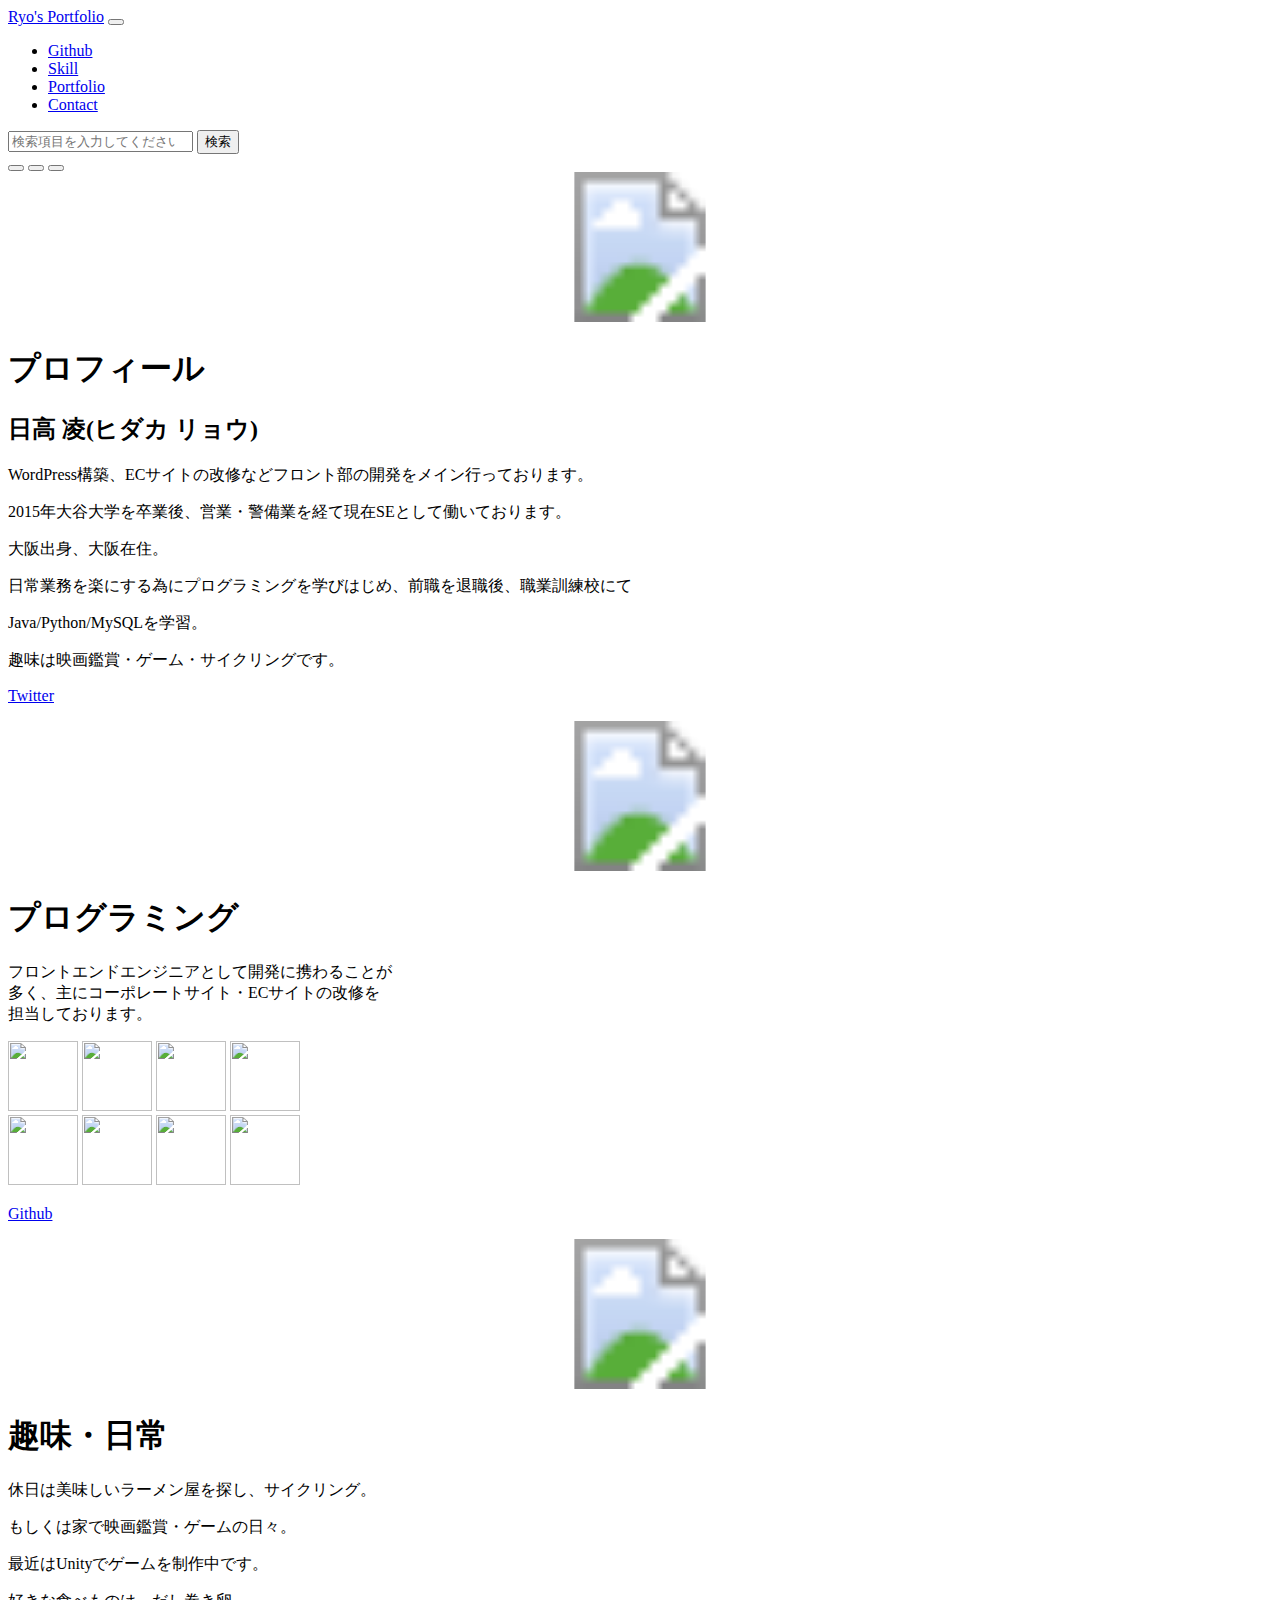
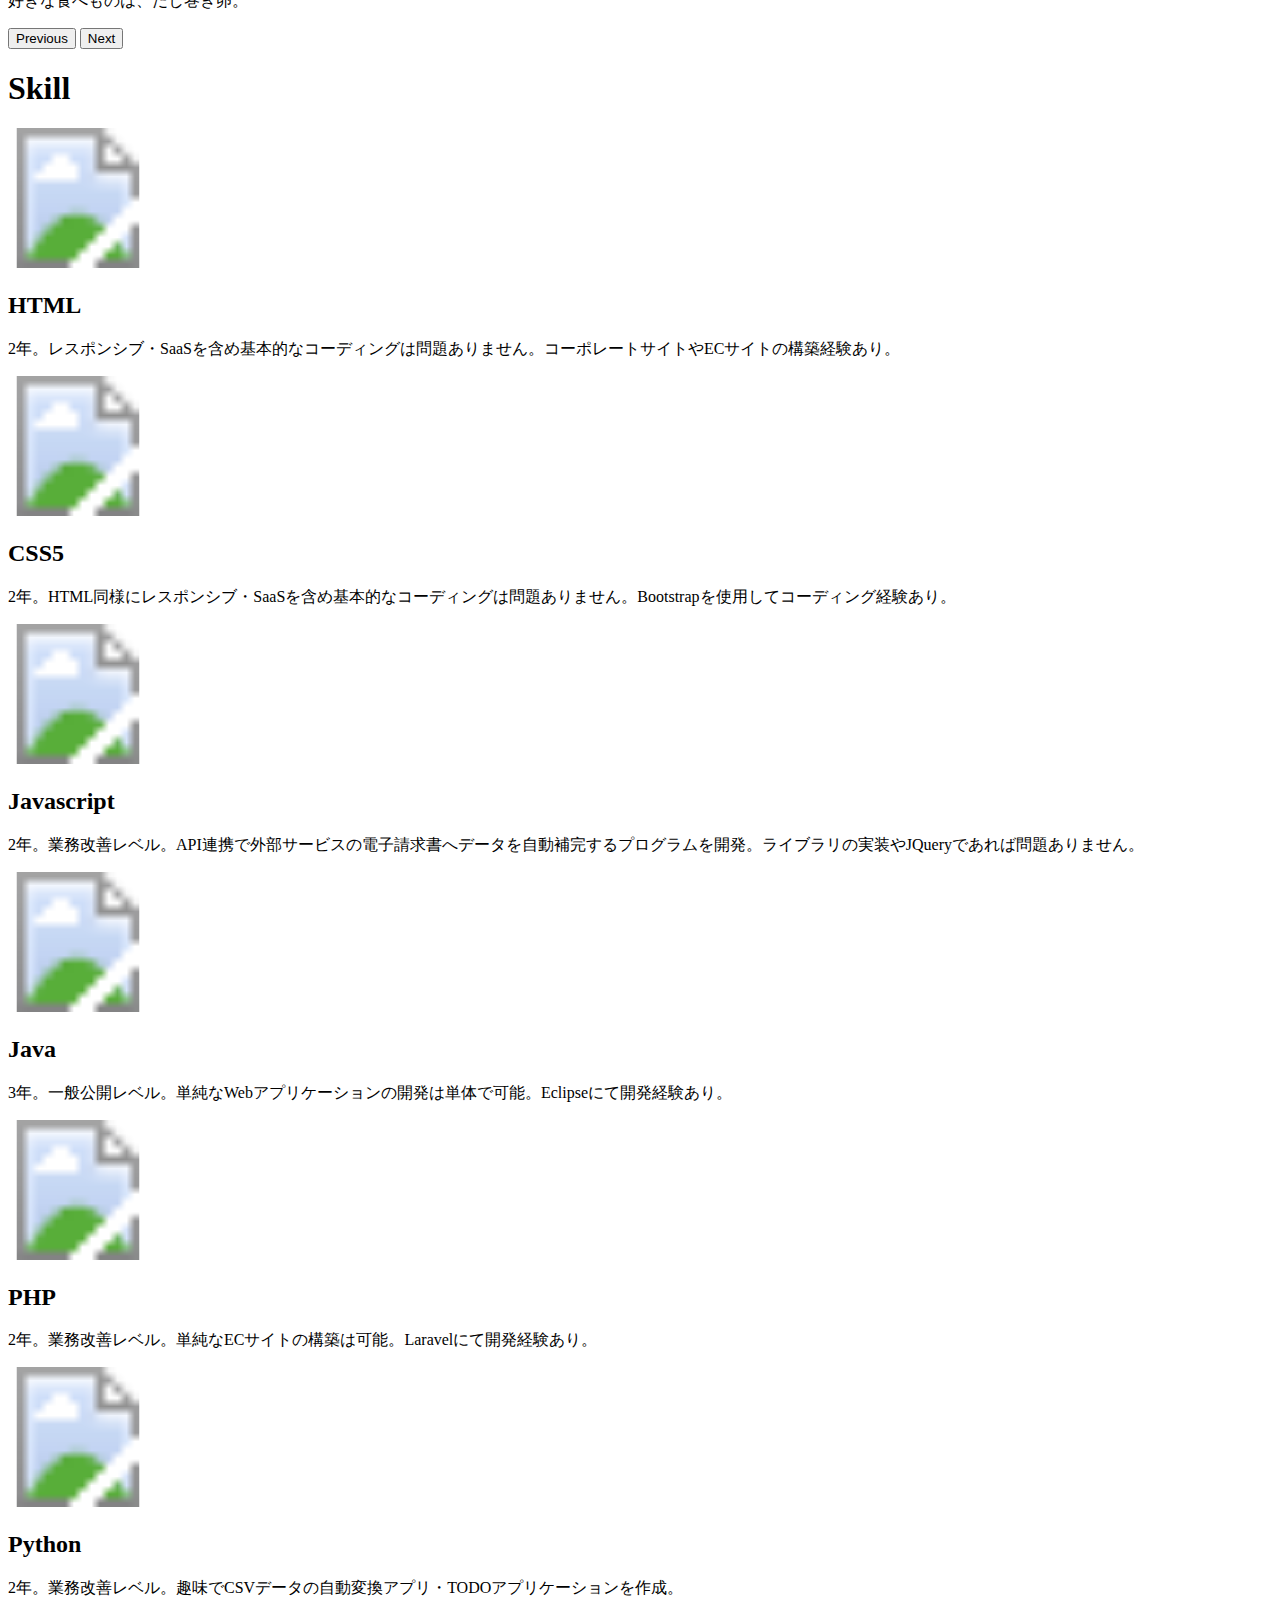
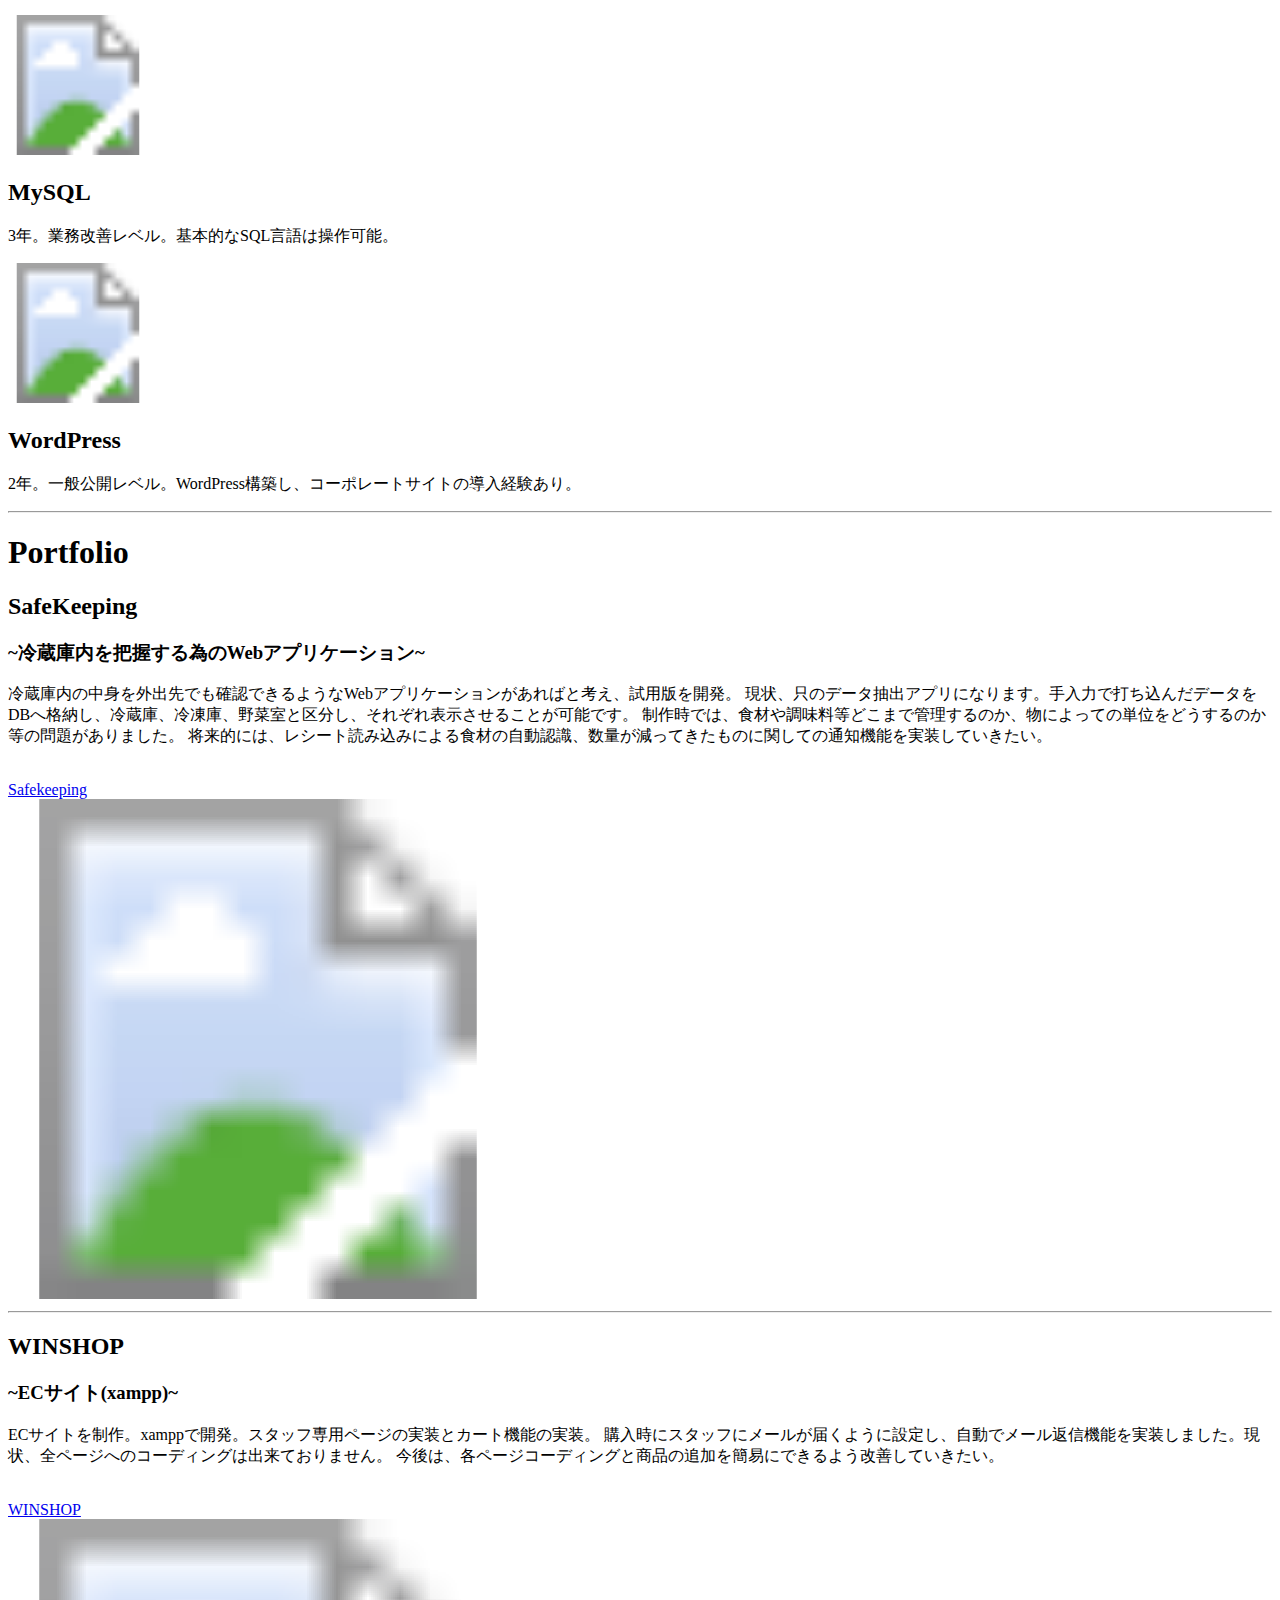
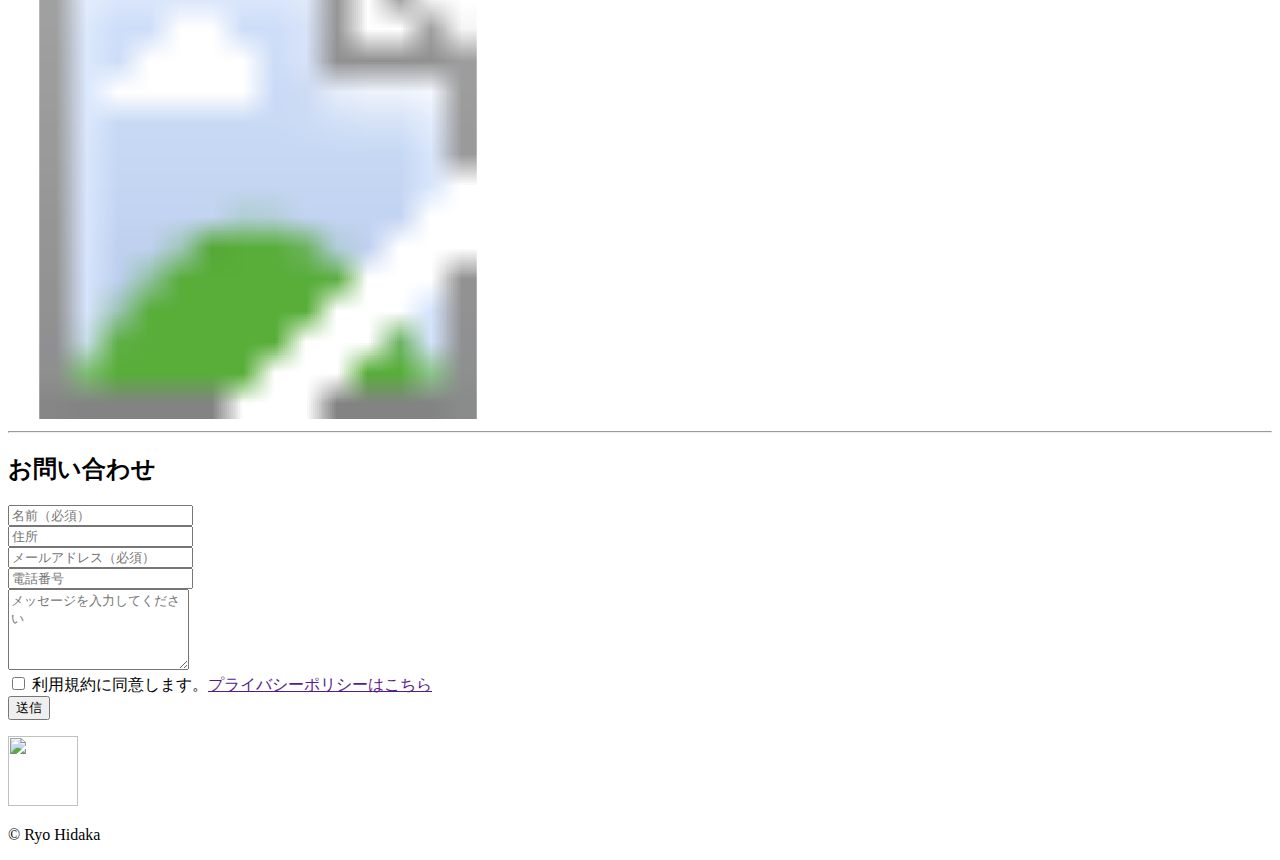
==== index.html @ f385e97e "Add files via upload" ====
<!doctype html>
<html lang="en">

<head>
  <meta charset="utf-8">
  <meta name="viewport" content="width=device-width, initial-scale=1">
  <meta name="description" content="">
  <meta name="author" content="">
  <meta name="generator" content="Hugo 0.84.0">
  <title>Carousel Template · Bootstrap v5.0</title>


  <link href="https://cdn.jsdelivr.net/npm/bootstrap@5.0.2/dist/css/bootstrap.min.css" rel="stylesheet"
    integrity="sha384-EVSTQN3/azprG1Anm3QDgpJLIm9Nao0Yz1ztcQTwFspd3yD65VohhpuuCOmLASjC" crossorigin="anonymous">

  <!-- Bootstrap core CSS -->

  <style>
    .bd-placeholder-img {
      font-size: 1.125rem;
      text-anchor: middle;
      -webkit-user-select: none;
      -moz-user-select: none;
      user-select: none;
    }

    @media (min-width: 768px) {
      .bd-placeholder-img-lg {
        font-size: 3.5rem;
      }
    }
  </style>


  <!-- Custom styles for this template -->
  <link href="/style.css" rel="stylesheet">
</head>

<body>

  <header>
    <nav class="navbar navbar-expand-md navbar-dark fixed-top bg-dark">
      <div class="container-fluid">
        <a class="navbar-brand" href="#">Ryo's Portfolio</a>
        <button class="navbar-toggler" type="button" data-bs-toggle="collapse" data-bs-target="#navbarCollapse"
          aria-controls="navbarCollapse" aria-expanded="false" aria-label="Toggle navigation">
          <span class="navbar-toggler-icon"></span>
        </button>
        <div class="collapse navbar-collapse" id="navbarCollapse">
          <ul class="navbar-nav me-auto mb-2 mb-md-0">
            <li class="nav-item">
              <a class="nav-link" aria-current="page" href="https://github.com/ryohidaka0408">Github</a>
            </li>
            <li class="nav-item">
              <a class="nav-link" href="#skill">Skill</a>
            </li>
            <li class="nav-item">
              <a class="nav-link" href="#portfolio">Portfolio</a>
            </li>
            <li class="nav-item">
              <a class="nav-link" href="#contact" tabindex="-1" aria-disabled="true">Contact</a>
            </li>
          </ul>
          <form class="d-flex">
            <input class="form-control me-2" type="search" placeholder="検索項目を入力してください" aria-label="Search">
            <button class="btn btn-outline-success" type="submit">検索</button>
          </form>
        </div>
      </div>
    </nav>
  </header>

  <main>

    <div id="myCarousel" class="carousel slide" data-bs-ride="carousel">
      <div class="carousel-indicators">
        <button type="button" data-bs-target="#myCarousel" data-bs-slide-to="0" class="active" aria-current="true"
          aria-label="Slide 1"></button>
        <button type="button" data-bs-target="#myCarousel" data-bs-slide-to="1" aria-label="Slide 2"></button>
        <button type="button" data-bs-target="#myCarousel" data-bs-slide-to="2" aria-label="Slide 3"></button>
      </div>
      <div class="carousel-inner">
        <div class="carousel-item active">
          <svg class="bd-placeholder-img" width="100%" height="100%" xmlns="http://www.w3.org/2000/svg"
            aria-hidden="true" preserveAspectRatio="xMidYMid slice" focusable="false">
            <image href="/image/edit22086771.png" width="100%" height="100%" />

          </svg>

          <div class="container">
            <div class="carousel-caption text-start">
              <h1>プロフィール</h1>
              <h2>日高 凌(ヒダカ リョウ)</h2>
              <p>WordPress構築、ECサイトの改修などフロント部の開発をメイン行っております。</p>
              <p>2015年大谷大学を卒業後、営業・警備業を経て現在SEとして働いております。</p>
              <p>大阪出身、大阪在住。</p>
              <p>日常業務を楽にする為にプログラミングを学びはじめ、前職を退職後、職業訓練校にて</p>
              <p>Java/Python/MySQLを学習。</p>
              <p>趣味は映画鑑賞・ゲーム・サイクリングです。</p>
              <p><a class="btn btn-lg btn-primary" href="https://twitter.com/RyoHidaka6">Twitter</a></p>
            </div>
          </div>
        </div>
        <div class="carousel-item">
          <svg class="bd-placeholder-img" width="100%" height="100%" xmlns="http://www.w3.org/2000/svg"
            aria-hidden="true" preserveAspectRatio="xMidYMid slice" focusable="false">
            <image href="/image/edit2219858.png" width="100%" height="100%" />
          </svg>

          <div class="container">
            <div class="carousel-caption">
              <h1>プログラミング</h1>
              <p>フロントエンドエンジニアとして開発に携わることが<br>多く、主にコーポレートサイト・ECサイトの改修を<br>担当しております。
              </p>
              <img
                src="/image/kisspng-html-web-design-scalable-vector-graphics-world-wid-html5-icon-hd-5ab0c85c377aa0.0639325615215350682273.png"
                class="img-responsive" alt="" width="70px" height="70px">
              <img
                src="/image/kisspng-css3-cascading-style-sheets-logo-html-markup-langu-5adbf15c4512b2.0914928015243636122829.png"
                class="img-responsive" alt="" width="70px" height="70px">
              <img src="/image/kisspng-javascript-logo-html-comment-blog-5ae63c23139110.5436874015250381150802.png"
                class="img-responsive" alt="" width="70px" height="70px">
              <img
                src="/image/kisspng-java-runtime-environment-computer-icons-java-platf-java-5ade3063f31610.0948145615245108199957.png"
                class="img-responsive" alt="" width="70px" height="70px">
              <br>
              <img
                src="/image/kisspng-php-server-side-scripting-computer-software-genera-php-5adc5e792550b8.3506828915243915451529.png"
                class="img-responsive" alt="" width="70px" height="70px">
              <img src="/image/kisspng-angle-text-symbol-brand-other-python-5ab0c09b9ea1a7.3286927515215330836498.png"
                class="img-responsive" alt="" width="70px" height="70px">
              <img src="/image/kisspng-mysqli-php-database-linux-coding-5ac4824a2e87e0.4375062915228278501906.png"
                class="img-responsive" alt="" width="70px" height="70px">
              <img src="/image/kisspng-wordpress-logo-theme-5aec5a4793a276.1615702515254390476047.png"
                class="img-responsive" alt="" width="70px" height="70px">
              <br>
              <p><a class="btn btn-lg btn-primary" href="https://github.com/ryohidaka0408">Github</a></p>
            </div>
          </div>
        </div>
        <div class="carousel-item">
          <svg class="bd-placeholder-img" width="100%" height="100%" xmlns="http://www.w3.org/2000/svg"
            aria-hidden="true" preserveAspectRatio="xMidYMid slice" focusable="false">
            <image href="/image/2023-05-08 170212.png" width="100%" height="100%" />
          </svg>

          <div class="container">
            <div class="carousel-caption text-end">
              <h1>趣味・日常</h1>
              <p>休日は美味しいラーメン屋を探し、サイクリング。
              <p>もしくは家で映画鑑賞・ゲームの日々。</p>
              <p>最近はUnityでゲームを制作中です。</p>
              <p>好きな食べものは、だし巻き卵。</p>
            </div>
          </div>
        </div>
      </div>
      <button class="carousel-control-prev" type="button" data-bs-target="#myCarousel" data-bs-slide="prev">
        <span class="carousel-control-prev-icon" aria-hidden="true"></span>
        <span class="visually-hidden">Previous</span>
      </button>
      <button class="carousel-control-next" type="button" data-bs-target="#myCarousel" data-bs-slide="next">
        <span class="carousel-control-next-icon" aria-hidden="true"></span>
        <span class="visually-hidden">Next</span>
      </button>
    </div>


    <!-- Marketing messaging and featurettes
  ================================================== -->
    <!-- Wrap the rest of the page in another container to center all the content. -->

    <div class="container marketing" id="skill">
      <h1 class="title-font">Skill</h1>

      <!-- Three columns of text below the carousel -->
      <div class="row">
        <div class="col-lg-3">
          <svg class="bd-placeholder-img rounded" width="140" height="140" xmlns="http://www.w3.org/2000/svg" role="img"
            aria-label="Placeholder: 140x140" preserveAspectRatio="xMidYMid slice" focusable="false">
            <title>Placeholder</title>
            <image
              href="/image/kisspng-html-web-design-scalable-vector-graphics-world-wid-html5-icon-hd-5ab0c85c377aa0.0639325615215350682273.png"
              width="100%" height="100%" /><text x="50%" y="50%" fill="#777" dy=".3em"></text>
          </svg>

          <h2>HTML</h2>
          <p>2年。レスポンシブ・SaaSを含め基本的なコーディングは問題ありません。コーポレートサイトやECサイトの構築経験あり。</p>
        </div><!-- /.col-lg-4 -->
        <div class="col-lg-3">
          <svg class="bd-placeholder-img rounded" width="140" height="140" xmlns="http://www.w3.org/2000/svg" role="img"
            aria-label="Placeholder: 140x140" preserveAspectRatio="xMidYMid slice" focusable="false">
            <title>Placeholder</title>
            <image
              href="/image/editkisspng-css3-cascading-style-sheets-logo-html-markup-langu-5adbf15c4512b2.0914928015243636122829.png"
              width="100%" height="100%" /><text x="50%" y="50%" fill="#777" dy=".3em"></text>
          </svg>

          <h2>CSS5</h2>
          <p>2年。HTML同様にレスポンシブ・SaaSを含め基本的なコーディングは問題ありません。Bootstrapを使用してコーディング経験あり。</p>

        </div><!-- /.col-lg-4 -->
        <div class="col-lg-3">
          <svg class="bd-placeholder-img rounded" width="140" height="140" xmlns="http://www.w3.org/2000/svg" role="img"
            aria-label="Placeholder: 140x140" preserveAspectRatio="xMidYMid slice" focusable="false">
            <title>Placeholder</title>
            <image href="/image/kisspng-javascript-logo-html-comment-blog-5ae63c23139110.5436874015250381150802.png"
              width="100%" height="100%" /><text x="50%" y="50%" fill="#777" dy=".3em"></text>
          </svg>

          <h2>Javascript</h2>
          <p>2年。業務改善レベル。API連携で外部サービスの電子請求書へデータを自動補完するプログラムを開発。ライブラリの実装やJQueryであれば問題ありません。</p>

        </div><!-- /.col-lg-4 -->
        <div class="col-lg-3">
          <svg class="bd-placeholder-img rounded" width="140" height="140" xmlns="http://www.w3.org/2000/svg" role="img"
            aria-label="Placeholder: 140x140" preserveAspectRatio="xMidYMid slice" focusable="false">
            <title>Placeholder</title>
            <image
              href="/image/kisspng-java-runtime-environment-computer-icons-java-platf-java-5ade3063f31610.0948145615245108199957.png"
              width="100%" height="100%" /><text x="50%" y="50%" fill="#777" dy=".3em"></text>
          </svg>

          <h2>Java</h2>
          <p>3年。一般公開レベル。単純なWebアプリケーションの開発は単体で可能。Eclipseにて開発経験あり。</p>
        </div><!-- /.col-lg-4 -->
      </div><!-- /.row -->
      <div class="row">
        <div class="col-lg-3">
          <svg class="bd-placeholder-img rounded" width="140" height="140" xmlns="http://www.w3.org/2000/svg" role="img"
            aria-label="Placeholder: 140x140" preserveAspectRatio="xMidYMid slice" focusable="false">
            <title>Placeholder</title>
            <image
              href="/image/kisspng-php-server-side-scripting-computer-software-genera-php-5adc5e792550b8.3506828915243915451529.png"
              width="100%" height="100%" /><text x="50%" y="50%" fill="#777" dy=".3em"></text>
          </svg>

          <h2>PHP</h2>
          <p>2年。業務改善レベル。単純なECサイトの構築は可能。Laravelにて開発経験あり。</p>

        </div><!-- /.col-lg-4 -->
        <div class="col-lg-3">
          <svg class="bd-placeholder-img rounded" width="140" height="140" xmlns="http://www.w3.org/2000/svg" role="img"
            aria-label="Placeholder: 140x140" preserveAspectRatio="xMidYMid slice" focusable="false">
            <title>Placeholder</title>
            <image href="/image/kisspng-angle-text-symbol-brand-other-python-5ab0c09b9ea1a7.3286927515215330836498.png"
              width="100%" height="100%" /><text x="50%" y="50%" fill="#777" dy=".3em"></text>
          </svg>

          <h2>Python</h2>
          <p>2年。業務改善レベル。趣味でCSVデータの自動変換アプリ・TODOアプリケーションを作成。</p>
        </div><!-- /.col-lg-4 -->
        <div class="col-lg-3">
          <svg class="bd-placeholder-img rounded" width="140" height="140" xmlns="http://www.w3.org/2000/svg" role="img"
            aria-label="Placeholder: 140x140" preserveAspectRatio="xMidYMid slice" focusable="false">
            <title>Placeholder</title>
            <image href="/image/kisspng-mysqli-php-database-linux-coding-5ac4824a2e87e0.4375062915228278501906.png"
              width="100%" height="100%" /><text x="50%" y="50%" fill="#777" dy=".3em"></text>
          </svg>

          <h2>MySQL</h2>
          <p>3年。業務改善レベル。基本的なSQL言語は操作可能。</p>
        </div><!-- /.col-lg-4 -->
        <div class="col-lg-3">
          <svg class="bd-placeholder-img rounded" width="140" height="140" xmlns="http://www.w3.org/2000/svg" role="img"
            aria-label="Placeholder: 140x140" preserveAspectRatio="xMidYMid slice" focusable="false">
            <title>Placeholder</title>
            <image href="/image/kisspng-wordpress-logo-theme-5aec5a4793a276.1615702515254390476047.png" width="100%"
              height="100%" /><text x="50%" y="50%" fill="#777" dy=".3em"></text>
          </svg>

          <h2>WordPress</h2>
          <p>2年。一般公開レベル。WordPress構築し、コーポレートサイトの導入経験あり。</p>
        </div><!-- /.col-lg-4 -->
      </div><!-- /.row -->


      <!-- START THE FEATURETTES -->

      <hr class="featurette-divider">

      <div class="row featurette" id="portfolio">
        <h1 class="title-font">Portfolio</h1>
        <div class="col-md-7">
          <h2 class="featurette-heading">SafeKeeping</h2>
          <h3><span class="text-muted">~冷蔵庫内を把握する為のWebアプリケーション~</span></h3>
          <p class="lead">
            冷蔵庫内の中身を外出先でも確認できるようなWebアプリケーションがあればと考え、試用版を開発。
            現状、只のデータ抽出アプリになります。手入力で打ち込んだデータをDBへ格納し、冷蔵庫、冷凍庫、野菜室と区分し、それぞれ表示させることが可能です。
            制作時では、食材や調味料等どこまで管理するのか、物によっての単位をどうするのか等の問題がありました。
            将来的には、レシート読み込みによる食材の自動認識、数量が減ってきたものに関しての通知機能を実装していきたい。
          </p>
          <br>
          <a href="https://github.com/ryohidaka0408/safekeeping">Safekeeping</a>
        </div>
        <div class="col-md-5">
          <svg class="bd-placeholder-img bd-placeholder-img-lg featurette-image img-fluid mx-auto" width="500"
            height="500" xmlns="http://www.w3.org/2000/svg" role="img" aria-label="Placeholder: 500x500"
            preserveAspectRatio="xMidYMid slice" focusable="false">
            <title>Placeholder</title>
            <image href="/image/スクリーンショット 2023-05-09 094113.png" class="portfolio-image" width="100%" height="100%" />
            <text x="50%" y="50%" fill="#aaa" dy=".3em"></text>
          </svg>
        </div>
      </div>

      <hr class="featurette-divider">

      <div class="row featurette">
        <div class="col-md-7 order-md-2">
          <h2 class="featurette-heading">WINSHOP</h2>
          <h3><span class="text-muted">~ECサイト(xampp)~</span></h3>
          <p class="lead">ECサイトを制作。xamppで開発。スタッフ専用ページの実装とカート機能の実装。
            購入時にスタッフにメールが届くように設定し、自動でメール返信機能を実装しました。現状、全ページへのコーディングは出来ておりません。
            今後は、各ページコーディングと商品の追加を簡易にできるよう改善していきたい。
          </p>
          <br>
          <a href="https://github.com/ryohidaka0408/PHP_ECSite">WINSHOP</a>
        </div>
        <div class="col-md-5 order-md-1">
          <svg class="bd-placeholder-img bd-placeholder-img-lg featurette-image img-fluid mx-auto" width="500"
            height="500" xmlns="http://www.w3.org/2000/svg" role="img" aria-label="Placeholder: 500x500"
            preserveAspectRatio="xMidYMid slice" focusable="false">
            <title>Placeholder</title>
            <image href="/image/ecsaite.png" class="portfolio-image" width="100%" height="100%" /><text x="50%" y="50%"
              fill="#aaa" dy=".3em"></text>
          </svg>

        </div>
      </div>

      <hr class="featurette-divider">
      <!-- /END THE FEATURETTES -->

      <!-- START THE CONTACT -->
      <div class="row bg-light text-dark py-5">
        <div class="col-md-8 offset-md-2">
          <h2 class="fs-1 mb-5 text-center fw-bold" id="contact">お問い合わせ</h2>
          <form method="post" action="exitcaremaine@gmail.com"><!--mail.php-->
            <div class="mb-3">
              <input type="text" class="form-control" name="お名前" placeholder="名前（必須）" value="">
            </div>
            <div class="mb-3">
              <input type="text" class="form-control" name="住所" placeholder="住所" value="">
            </div>
            <div class="mb-3">
              <input type="text" class="form-control" name="Email" placeholder="メールアドレス（必須）" value="">
            </div>
            <div class="mb-3">
              <input type="text" class="form-control" name="電話番号" placeholder="電話番号" value="">
            </div>
            <div class="mb-4">
              <textarea class="form-control" name="お問い合わせ内容" rows="5" placeholder="メッセージを入力してください"></textarea>
            </div>
            <div class="form-check mb-4">
              <input class="form-check-input" type="checkbox" value="" id="flexCheckIndeterminate">
              <label class="form-check-label" for="flexCheckIndeterminate">
                利用規約に同意します。<a href="" target="_blank" rel="noopener noreferrer"
                  class="text-decoration-underline text-dark">プライバシーポリシーはこちら</a>
              </label>
            </div>
            <div class="text-center pt-4 col-md-6 offset-md-3">
              <button type="submit" class="btn btn-primary">送信</button>
            </div>
          </form>
        </div>
      </div>
      <!-- /END THE CONTACT -->

    </div><!-- /.container -->

    <!-- FOOTER -->
    <footer class="container">
      <p class="float-end"><a href="#"><img src="/image/Pngtree_vector_up _arrow_ icon_4187256.png" alt="" width="70px"
            height="70px"></a></p>
      <p>&copy; Ryo Hidaka<!-- &middot; <a href="#">Privacy</a></p>-->
    </footer>
  </main>

  <script src="https://cdn.jsdelivr.net/npm/bootstrap@5.0.2/dist/js/bootstrap.bundle.min.js"
    integrity="sha384-MrcW6ZMFYlzcLA8Nl+NtUVF0sA7MsXsP1UyJoMp4YLEuNSfAP+JcXn/tWtIaxVXM"
    crossorigin="anonymous"></script>
  <script src="https://cdn.jsdelivr.net/npm/@popperjs/core@2.9.2/dist/umd/popper.min.js"
    integrity="sha384-IQsoLXl5PILFhosVNubq5LC7Qb9DXgDA9i+tQ8Zj3iwWAwPtgFTxbJ8NT4GN1R8p"
    crossorigin="anonymous"></script>
  <script src="https://cdn.jsdelivr.net/npm/bootstrap@5.0.2/dist/js/bootstrap.min.js"
    integrity="sha384-cVKIPhGWiC2Al4u+LWgxfKTRIcfu0JTxR+EQDz/bgldoEyl4H0zUF0QKbrJ0EcQF"
    crossorigin="anonymous"></script>

</body>

</html>
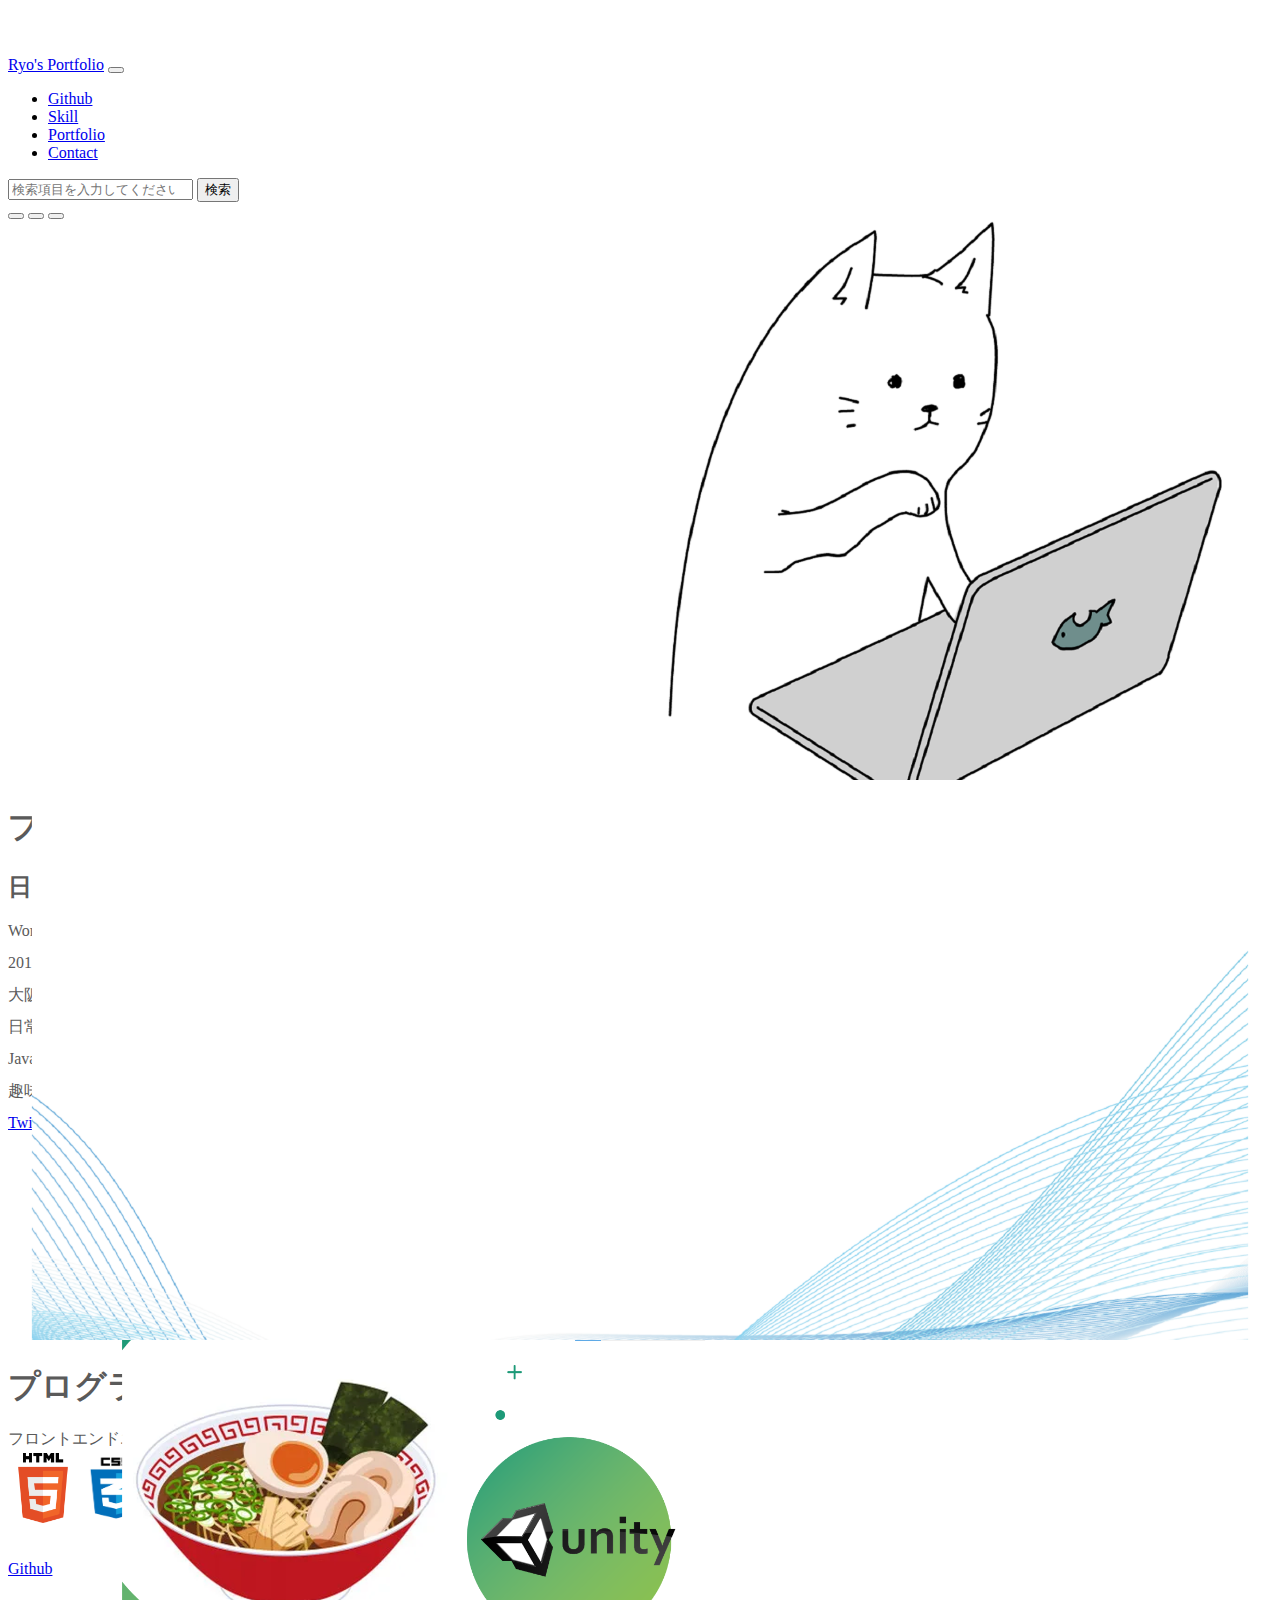
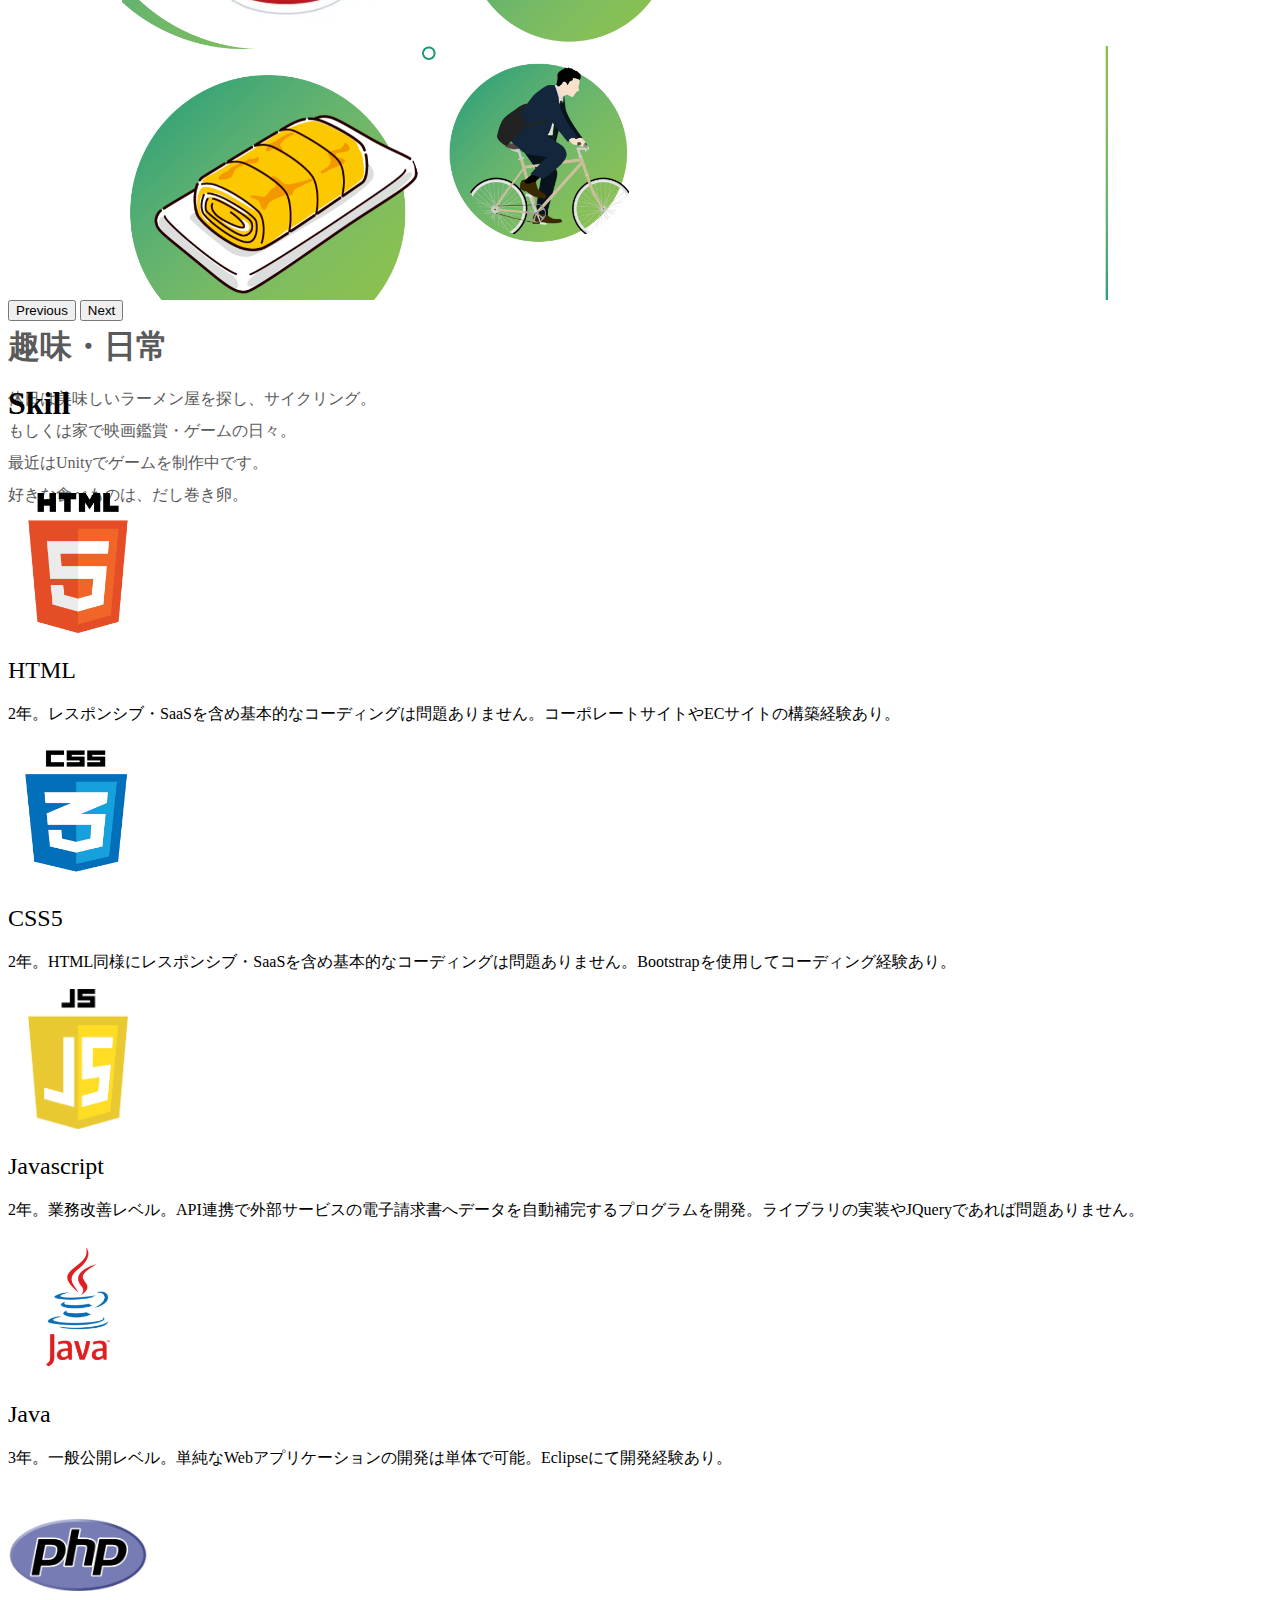
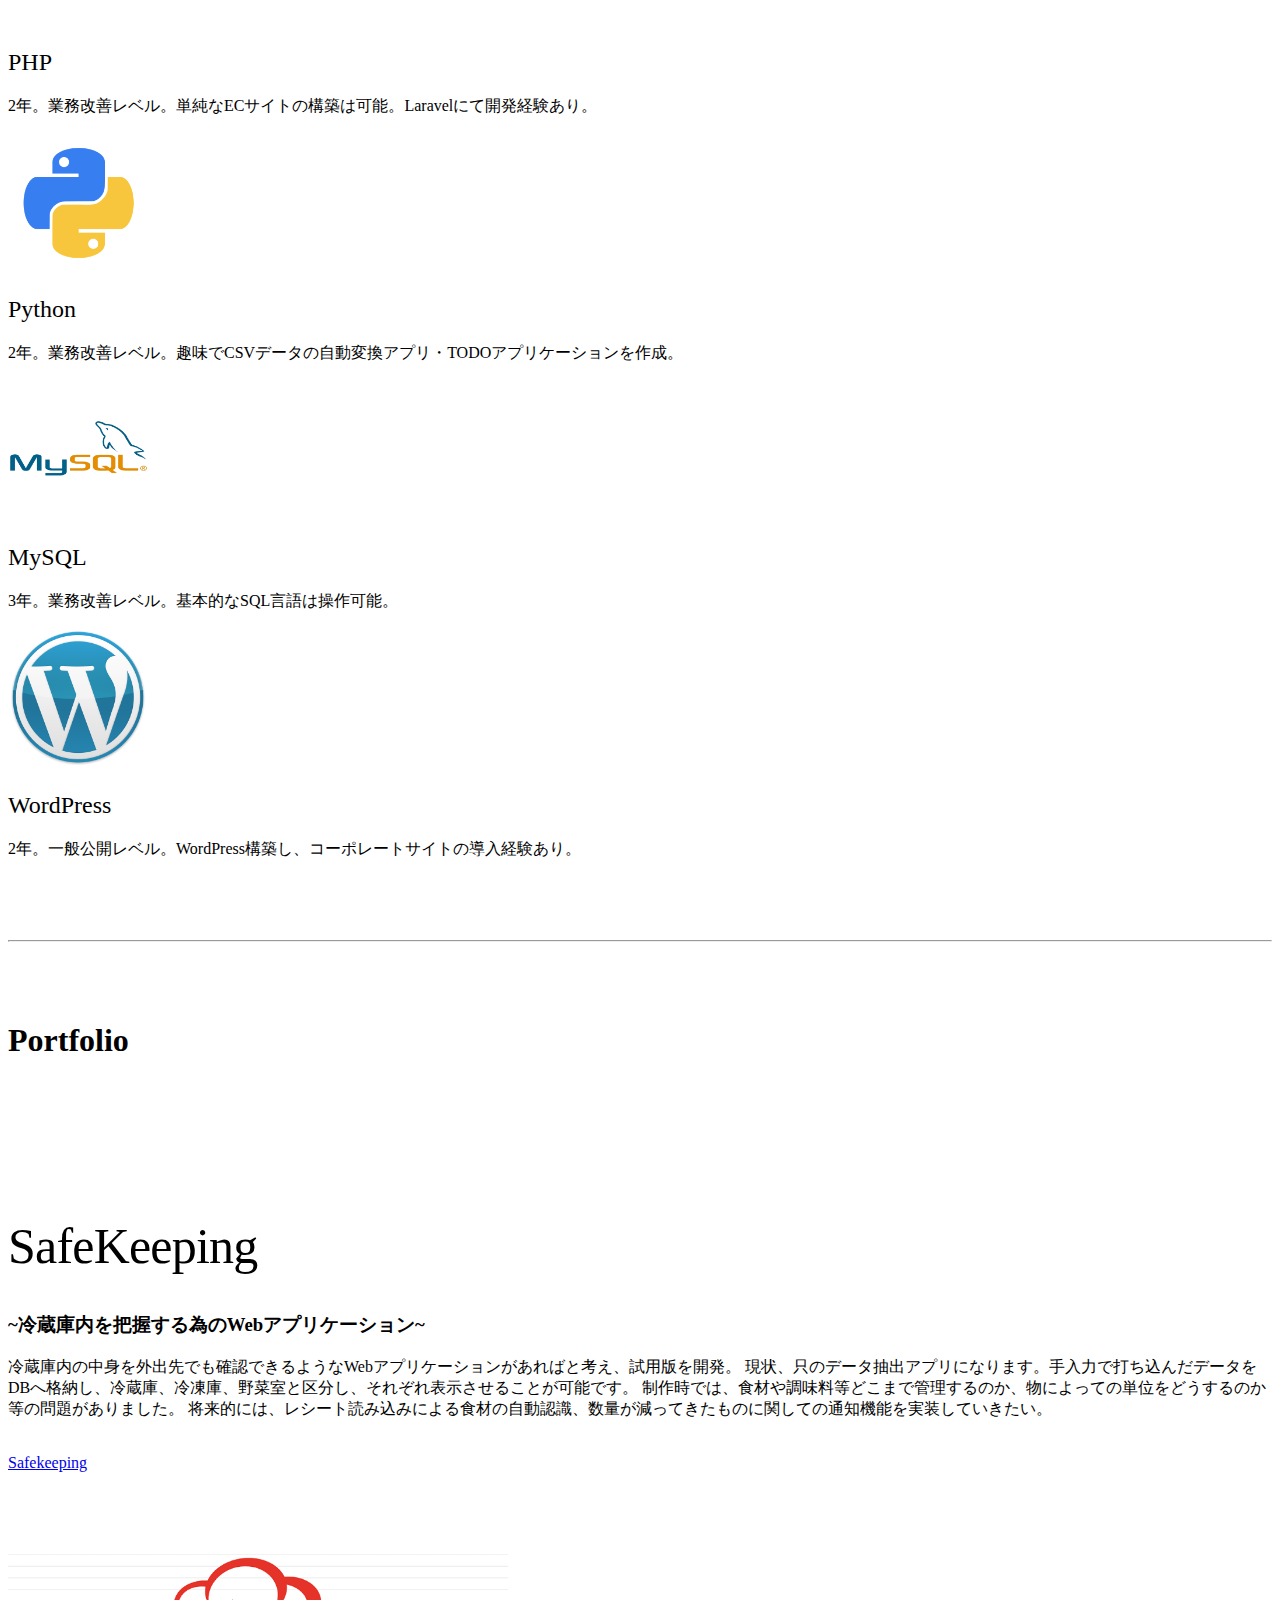
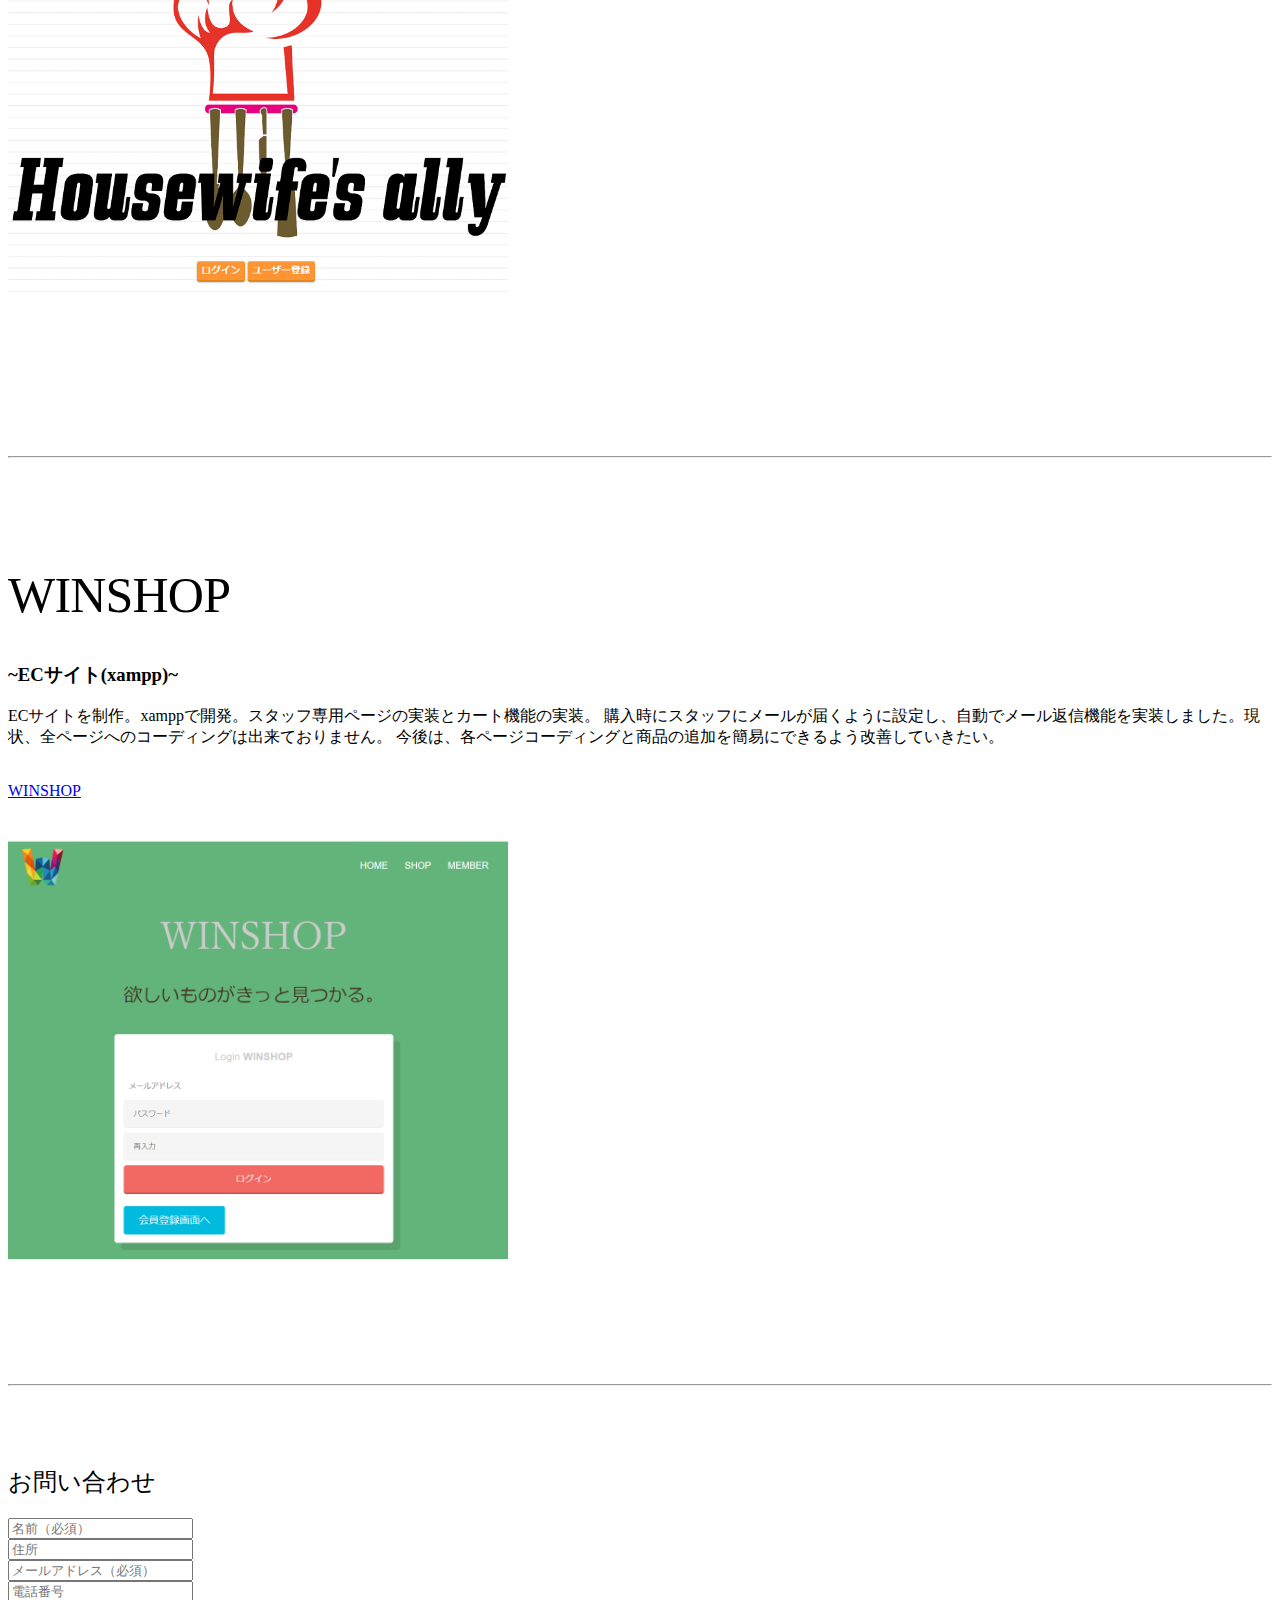
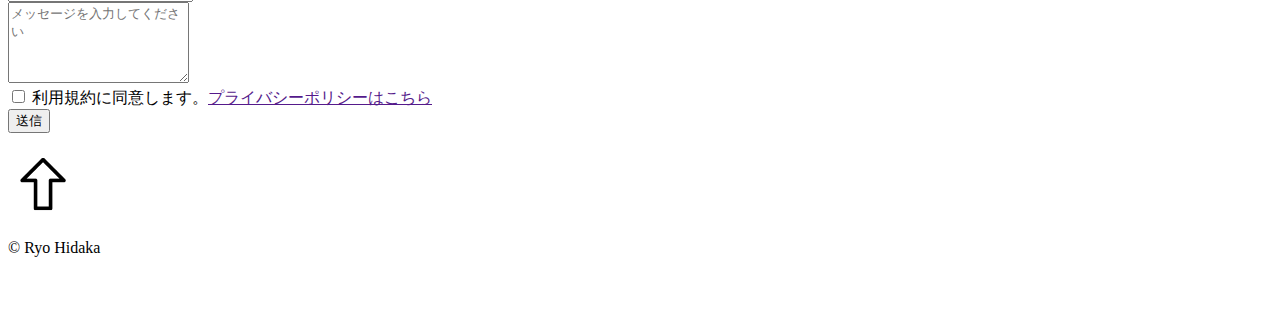
==== commit 7fe0b878: "Add files via upload" ====
--- a/index.html
+++ b/index.html
@@ -110,7 +110,7 @@
           <div class="container">
             <div class="carousel-caption">
               <h1>プログラミング</h1>
-              <p>フロントエンドエンジニアとして開発に携わることが<br>多く、主にコーポレートサイト・ECサイトの改修を<br>担当しております。
+              <p>フロントエンドエンジニアとして開発に携わることが多く、主にコーポレートサイト・ECサイトの改修を担当しております。
               </p>
               <img
                 src="/image/kisspng-html-web-design-scalable-vector-graphics-world-wid-html5-icon-hd-5ab0c85c377aa0.0639325615215350682273.png"
@@ -123,7 +123,6 @@
               <img
                 src="/image/kisspng-java-runtime-environment-computer-icons-java-platf-java-5ade3063f31610.0948145615245108199957.png"
                 class="img-responsive" alt="" width="70px" height="70px">
-              <br>
               <img
                 src="/image/kisspng-php-server-side-scripting-computer-software-genera-php-5adc5e792550b8.3506828915243915451529.png"
                 class="img-responsive" alt="" width="70px" height="70px">
@@ -133,6 +132,7 @@
                 class="img-responsive" alt="" width="70px" height="70px">
               <img src="/image/kisspng-wordpress-logo-theme-5aec5a4793a276.1615702515254390476047.png"
                 class="img-responsive" alt="" width="70px" height="70px">
+              <br>
               <br>
               <p><a class="btn btn-lg btn-primary" href="https://github.com/ryohidaka0408">Github</a></p>
             </div>
--- a/style.css
+++ b/style.css
@@ -0,0 +1,130 @@
+/* GLOBAL STYLES
+-------------------------------------------------- */
+/* Padding below the footer and lighter body text */
+
+body {
+  padding-top: 3rem;
+  padding-bottom: 3rem;
+}
+
+
+/* CUSTOMIZE THE CAROUSEL
+-------------------------------------------------- */
+
+/* Carousel base class */
+.carousel {
+  margin-bottom: 4rem;
+}
+
+/* Since positioning the image, we need to help out the caption */
+.carousel-caption {
+  bottom: 3rem;
+  z-index: 10;
+  color: #5a5a5a;
+}
+
+/* Declare heights because of positioning of img element */
+.carousel-item {
+  height: 35rem;
+}
+
+.carousel-item>img {
+  position: absolute;
+  top: 0;
+  left: 0;
+  min-width: 100%;
+  height: 32rem;
+}
+
+
+
+/* MARKETING CONTENT
+-------------------------------------------------- */
+
+/* Center align the text within the three columns below the carousel */
+.marketing .col-lg-4 {
+  margin-bottom: 1.5rem;
+  text-align: center;
+}
+
+.marketing h2 {
+  font-weight: 400;
+}
+
+/* rtl:begin:ignore */
+.marketing .col-lg-4 p {
+  margin-right: .75rem;
+  margin-left: .75rem;
+}
+
+/* rtl:end:ignore */
+
+
+/* Featurettes
+------------------------- */
+
+.featurette-divider {
+  margin: 5rem 0;
+  /* Space out the Bootstrap <hr> more */
+}
+
+/* Thin out the marketing headings */
+.featurette-heading {
+  font-weight: 300;
+  line-height: 1;
+  /* rtl:remove */
+  letter-spacing: -.05rem;
+}
+
+.title-font {
+  padding-bottom: 50px;
+}
+
+
+
+/* RESPONSIVE CSS
+-------------------------------------------------- */
+
+@media (min-width: 40em) {
+
+  /* Bump up size of carousel content */
+  .carousel-caption h1 {
+    color: #5a5a5a;
+  }
+
+  .carousel-caption h2 {
+    color: #5a5a5a;
+  }
+
+  .carousel-caption p {
+    margin-bottom: 0.4rem;
+    font-size: 1rem;
+    line-height: 1;
+    color: #5a5a5a;
+  }
+
+  .featurette-heading {
+    font-size: 50px;
+  }
+}
+
+@media (min-width: 62em) {
+  .featurette-heading {
+    margin-top: 7rem;
+  }
+}
+
+
+/* RESPONSIVE CSS
+-------------------------------------------------- */
+
+@media (min-width: 20em) {
+
+  /* Bump up size of carousel content */
+  .carousel-caption p {
+    margin-bottom: 0.4rem;
+    font-size: 1rem;
+    line-height: 1;
+  }
+
+}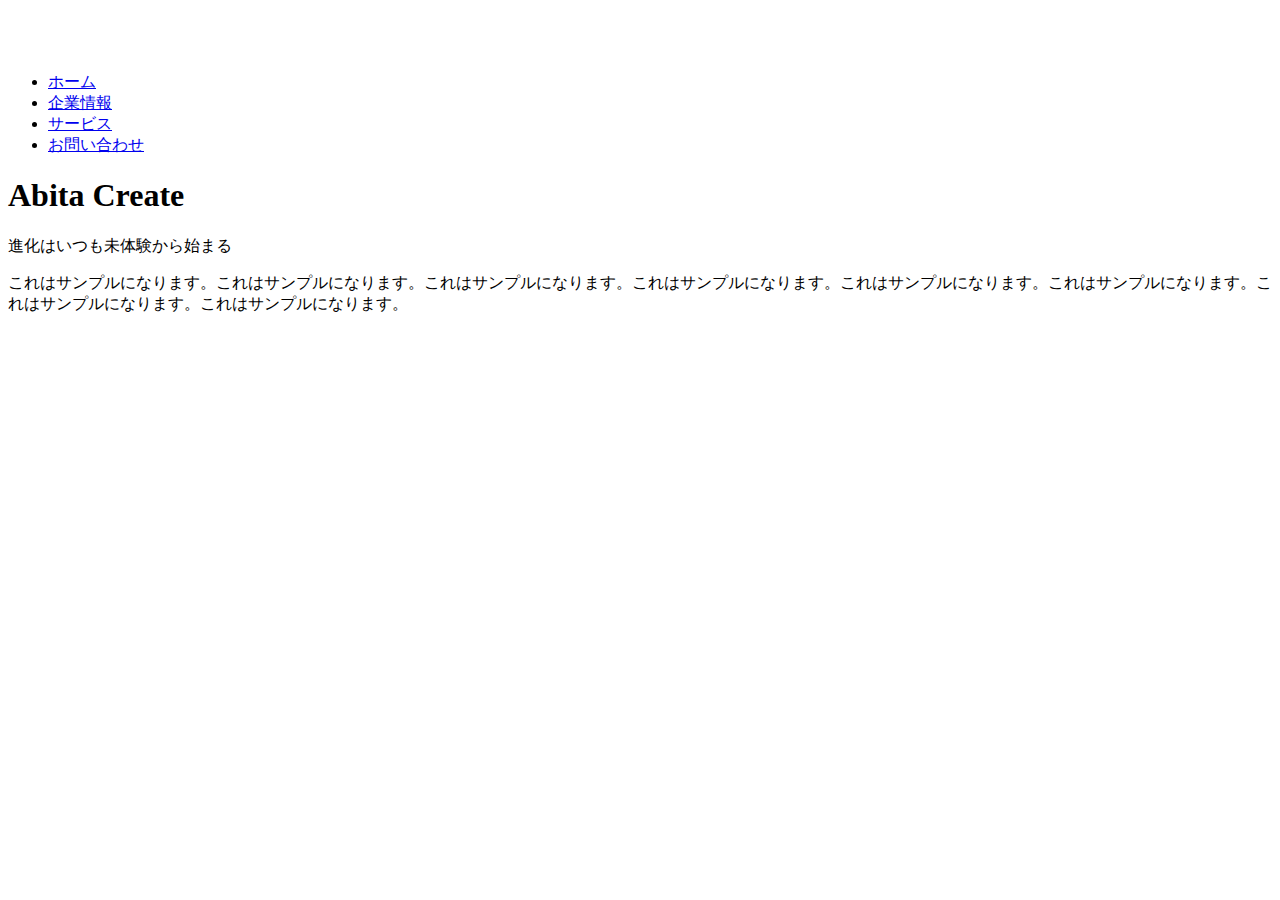
==== commit afd7f583: "Add files via upload" ====
--- a/index.html
+++ b/index.html
@@ -1,392 +1,53 @@
-<!doctype html>
-<html lang="en">
-
-<head>
-  <meta charset="utf-8">
-  <meta name="viewport" content="width=device-width, initial-scale=1">
-  <meta name="description" content="">
-  <meta name="author" content="">
-  <meta name="generator" content="Hugo 0.84.0">
-  <title>Carousel Template · Bootstrap v5.0</title>
-
-
-  <link href="https://cdn.jsdelivr.net/npm/bootstrap@5.0.2/dist/css/bootstrap.min.css" rel="stylesheet"
-    integrity="sha384-EVSTQN3/azprG1Anm3QDgpJLIm9Nao0Yz1ztcQTwFspd3yD65VohhpuuCOmLASjC" crossorigin="anonymous">
-
-  <!-- Bootstrap core CSS -->
-
-  <style>
-    .bd-placeholder-img {
-      font-size: 1.125rem;
-      text-anchor: middle;
-      -webkit-user-select: none;
-      -moz-user-select: none;
-      user-select: none;
-    }
-
-    @media (min-width: 768px) {
-      .bd-placeholder-img-lg {
-        font-size: 3.5rem;
-      }
-    }
-  </style>
-
-
-  <!-- Custom styles for this template -->
-  <link href="/style.css" rel="stylesheet">
-</head>
-
-<body>
-
-  <header>
-    <nav class="navbar navbar-expand-md navbar-dark fixed-top bg-dark">
-      <div class="container-fluid">
-        <a class="navbar-brand" href="#">Ryo's Portfolio</a>
-        <button class="navbar-toggler" type="button" data-bs-toggle="collapse" data-bs-target="#navbarCollapse"
-          aria-controls="navbarCollapse" aria-expanded="false" aria-label="Toggle navigation">
-          <span class="navbar-toggler-icon"></span>
-        </button>
-        <div class="collapse navbar-collapse" id="navbarCollapse">
-          <ul class="navbar-nav me-auto mb-2 mb-md-0">
-            <li class="nav-item">
-              <a class="nav-link" aria-current="page" href="https://github.com/ryohidaka0408">Github</a>
-            </li>
-            <li class="nav-item">
-              <a class="nav-link" href="#skill">Skill</a>
-            </li>
-            <li class="nav-item">
-              <a class="nav-link" href="#portfolio">Portfolio</a>
-            </li>
-            <li class="nav-item">
-              <a class="nav-link" href="#contact" tabindex="-1" aria-disabled="true">Contact</a>
-            </li>
-          </ul>
-          <form class="d-flex">
-            <input class="form-control me-2" type="search" placeholder="検索項目を入力してください" aria-label="Search">
-            <button class="btn btn-outline-success" type="submit">検索</button>
-          </form>
-        </div>
-      </div>
-    </nav>
-  </header>
-
-  <main>
-
-    <div id="myCarousel" class="carousel slide" data-bs-ride="carousel">
-      <div class="carousel-indicators">
-        <button type="button" data-bs-target="#myCarousel" data-bs-slide-to="0" class="active" aria-current="true"
-          aria-label="Slide 1"></button>
-        <button type="button" data-bs-target="#myCarousel" data-bs-slide-to="1" aria-label="Slide 2"></button>
-        <button type="button" data-bs-target="#myCarousel" data-bs-slide-to="2" aria-label="Slide 3"></button>
-      </div>
-      <div class="carousel-inner">
-        <div class="carousel-item active">
-          <svg class="bd-placeholder-img" width="100%" height="100%" xmlns="http://www.w3.org/2000/svg"
-            aria-hidden="true" preserveAspectRatio="xMidYMid slice" focusable="false">
-            <image href="/image/edit22086771.png" width="100%" height="100%" />
-
-          </svg>
-
-          <div class="container">
-            <div class="carousel-caption text-start">
-              <h1>プロフィール</h1>
-              <h2>日高 凌(ヒダカ リョウ)</h2>
-              <p>WordPress構築、ECサイトの改修などフロント部の開発をメイン行っております。</p>
-              <p>2015年大谷大学を卒業後、営業・警備業を経て現在SEとして働いております。</p>
-              <p>大阪出身、大阪在住。</p>
-              <p>日常業務を楽にする為にプログラミングを学びはじめ、前職を退職後、職業訓練校にて</p>
-              <p>Java/Python/MySQLを学習。</p>
-              <p>趣味は映画鑑賞・ゲーム・サイクリングです。</p>
-              <p><a class="btn btn-lg btn-primary" href="https://twitter.com/RyoHidaka6">Twitter</a></p>
-            </div>
-          </div>
-        </div>
-        <div class="carousel-item">
-          <svg class="bd-placeholder-img" width="100%" height="100%" xmlns="http://www.w3.org/2000/svg"
-            aria-hidden="true" preserveAspectRatio="xMidYMid slice" focusable="false">
-            <image href="/image/edit2219858.png" width="100%" height="100%" />
-          </svg>
-
-          <div class="container">
-            <div class="carousel-caption">
-              <h1>プログラミング</h1>
-              <p>フロントエンドエンジニアとして開発に携わることが多く、主にコーポレートサイト・ECサイトの改修を担当しております。
-              </p>
-              <img
-                src="/image/kisspng-html-web-design-scalable-vector-graphics-world-wid-html5-icon-hd-5ab0c85c377aa0.0639325615215350682273.png"
-                class="img-responsive" alt="" width="70px" height="70px">
-              <img
-                src="/image/kisspng-css3-cascading-style-sheets-logo-html-markup-langu-5adbf15c4512b2.0914928015243636122829.png"
-                class="img-responsive" alt="" width="70px" height="70px">
-              <img src="/image/kisspng-javascript-logo-html-comment-blog-5ae63c23139110.5436874015250381150802.png"
-                class="img-responsive" alt="" width="70px" height="70px">
-              <img
-                src="/image/kisspng-java-runtime-environment-computer-icons-java-platf-java-5ade3063f31610.0948145615245108199957.png"
-                class="img-responsive" alt="" width="70px" height="70px">
-              <img
-                src="/image/kisspng-php-server-side-scripting-computer-software-genera-php-5adc5e792550b8.3506828915243915451529.png"
-                class="img-responsive" alt="" width="70px" height="70px">
-              <img src="/image/kisspng-angle-text-symbol-brand-other-python-5ab0c09b9ea1a7.3286927515215330836498.png"
-                class="img-responsive" alt="" width="70px" height="70px">
-              <img src="/image/kisspng-mysqli-php-database-linux-coding-5ac4824a2e87e0.4375062915228278501906.png"
-                class="img-responsive" alt="" width="70px" height="70px">
-              <img src="/image/kisspng-wordpress-logo-theme-5aec5a4793a276.1615702515254390476047.png"
-                class="img-responsive" alt="" width="70px" height="70px">
-              <br>
-              <br>
-              <p><a class="btn btn-lg btn-primary" href="https://github.com/ryohidaka0408">Github</a></p>
-            </div>
-          </div>
-        </div>
-        <div class="carousel-item">
-          <svg class="bd-placeholder-img" width="100%" height="100%" xmlns="http://www.w3.org/2000/svg"
-            aria-hidden="true" preserveAspectRatio="xMidYMid slice" focusable="false">
-            <image href="/image/2023-05-08 170212.png" width="100%" height="100%" />
-          </svg>
-
-          <div class="container">
-            <div class="carousel-caption text-end">
-              <h1>趣味・日常</h1>
-              <p>休日は美味しいラーメン屋を探し、サイクリング。
-              <p>もしくは家で映画鑑賞・ゲームの日々。</p>
-              <p>最近はUnityでゲームを制作中です。</p>
-              <p>好きな食べものは、だし巻き卵。</p>
-            </div>
-          </div>
-        </div>
-      </div>
-      <button class="carousel-control-prev" type="button" data-bs-target="#myCarousel" data-bs-slide="prev">
-        <span class="carousel-control-prev-icon" aria-hidden="true"></span>
-        <span class="visually-hidden">Previous</span>
-      </button>
-      <button class="carousel-control-next" type="button" data-bs-target="#myCarousel" data-bs-slide="next">
-        <span class="carousel-control-next-icon" aria-hidden="true"></span>
-        <span class="visually-hidden">Next</span>
-      </button>
-    </div>
-
-
-    <!-- Marketing messaging and featurettes
-  ================================================== -->
-    <!-- Wrap the rest of the page in another container to center all the content. -->
-
-    <div class="container marketing" id="skill">
-      <h1 class="title-font">Skill</h1>
-
-      <!-- Three columns of text below the carousel -->
-      <div class="row">
-        <div class="col-lg-3">
-          <svg class="bd-placeholder-img rounded" width="140" height="140" xmlns="http://www.w3.org/2000/svg" role="img"
-            aria-label="Placeholder: 140x140" preserveAspectRatio="xMidYMid slice" focusable="false">
-            <title>Placeholder</title>
-            <image
-              href="/image/kisspng-html-web-design-scalable-vector-graphics-world-wid-html5-icon-hd-5ab0c85c377aa0.0639325615215350682273.png"
-              width="100%" height="100%" /><text x="50%" y="50%" fill="#777" dy=".3em"></text>
-          </svg>
-
-          <h2>HTML</h2>
-          <p>2年。レスポンシブ・SaaSを含め基本的なコーディングは問題ありません。コーポレートサイトやECサイトの構築経験あり。</p>
-        </div><!-- /.col-lg-4 -->
-        <div class="col-lg-3">
-          <svg class="bd-placeholder-img rounded" width="140" height="140" xmlns="http://www.w3.org/2000/svg" role="img"
-            aria-label="Placeholder: 140x140" preserveAspectRatio="xMidYMid slice" focusable="false">
-            <title>Placeholder</title>
-            <image
-              href="/image/editkisspng-css3-cascading-style-sheets-logo-html-markup-langu-5adbf15c4512b2.0914928015243636122829.png"
-              width="100%" height="100%" /><text x="50%" y="50%" fill="#777" dy=".3em"></text>
-          </svg>
-
-          <h2>CSS5</h2>
-          <p>2年。HTML同様にレスポンシブ・SaaSを含め基本的なコーディングは問題ありません。Bootstrapを使用してコーディング経験あり。</p>
-
-        </div><!-- /.col-lg-4 -->
-        <div class="col-lg-3">
-          <svg class="bd-placeholder-img rounded" width="140" height="140" xmlns="http://www.w3.org/2000/svg" role="img"
-            aria-label="Placeholder: 140x140" preserveAspectRatio="xMidYMid slice" focusable="false">
-            <title>Placeholder</title>
-            <image href="/image/kisspng-javascript-logo-html-comment-blog-5ae63c23139110.5436874015250381150802.png"
-              width="100%" height="100%" /><text x="50%" y="50%" fill="#777" dy=".3em"></text>
-          </svg>
-
-          <h2>Javascript</h2>
-          <p>2年。業務改善レベル。API連携で外部サービスの電子請求書へデータを自動補完するプログラムを開発。ライブラリの実装やJQueryであれば問題ありません。</p>
-
-        </div><!-- /.col-lg-4 -->
-        <div class="col-lg-3">
-          <svg class="bd-placeholder-img rounded" width="140" height="140" xmlns="http://www.w3.org/2000/svg" role="img"
-            aria-label="Placeholder: 140x140" preserveAspectRatio="xMidYMid slice" focusable="false">
-            <title>Placeholder</title>
-            <image
-              href="/image/kisspng-java-runtime-environment-computer-icons-java-platf-java-5ade3063f31610.0948145615245108199957.png"
-              width="100%" height="100%" /><text x="50%" y="50%" fill="#777" dy=".3em"></text>
-          </svg>
-
-          <h2>Java</h2>
-          <p>3年。一般公開レベル。単純なWebアプリケーションの開発は単体で可能。Eclipseにて開発経験あり。</p>
-        </div><!-- /.col-lg-4 -->
-      </div><!-- /.row -->
-      <div class="row">
-        <div class="col-lg-3">
-          <svg class="bd-placeholder-img rounded" width="140" height="140" xmlns="http://www.w3.org/2000/svg" role="img"
-            aria-label="Placeholder: 140x140" preserveAspectRatio="xMidYMid slice" focusable="false">
-            <title>Placeholder</title>
-            <image
-              href="/image/kisspng-php-server-side-scripting-computer-software-genera-php-5adc5e792550b8.3506828915243915451529.png"
-              width="100%" height="100%" /><text x="50%" y="50%" fill="#777" dy=".3em"></text>
-          </svg>
-
-          <h2>PHP</h2>
-          <p>2年。業務改善レベル。単純なECサイトの構築は可能。Laravelにて開発経験あり。</p>
-
-        </div><!-- /.col-lg-4 -->
-        <div class="col-lg-3">
-          <svg class="bd-placeholder-img rounded" width="140" height="140" xmlns="http://www.w3.org/2000/svg" role="img"
-            aria-label="Placeholder: 140x140" preserveAspectRatio="xMidYMid slice" focusable="false">
-            <title>Placeholder</title>
-            <image href="/image/kisspng-angle-text-symbol-brand-other-python-5ab0c09b9ea1a7.3286927515215330836498.png"
-              width="100%" height="100%" /><text x="50%" y="50%" fill="#777" dy=".3em"></text>
-          </svg>
-
-          <h2>Python</h2>
-          <p>2年。業務改善レベル。趣味でCSVデータの自動変換アプリ・TODOアプリケーションを作成。</p>
-        </div><!-- /.col-lg-4 -->
-        <div class="col-lg-3">
-          <svg class="bd-placeholder-img rounded" width="140" height="140" xmlns="http://www.w3.org/2000/svg" role="img"
-            aria-label="Placeholder: 140x140" preserveAspectRatio="xMidYMid slice" focusable="false">
-            <title>Placeholder</title>
-            <image href="/image/kisspng-mysqli-php-database-linux-coding-5ac4824a2e87e0.4375062915228278501906.png"
-              width="100%" height="100%" /><text x="50%" y="50%" fill="#777" dy=".3em"></text>
-          </svg>
-
-          <h2>MySQL</h2>
-          <p>3年。業務改善レベル。基本的なSQL言語は操作可能。</p>
-        </div><!-- /.col-lg-4 -->
-        <div class="col-lg-3">
-          <svg class="bd-placeholder-img rounded" width="140" height="140" xmlns="http://www.w3.org/2000/svg" role="img"
-            aria-label="Placeholder: 140x140" preserveAspectRatio="xMidYMid slice" focusable="false">
-            <title>Placeholder</title>
-            <image href="/image/kisspng-wordpress-logo-theme-5aec5a4793a276.1615702515254390476047.png" width="100%"
-              height="100%" /><text x="50%" y="50%" fill="#777" dy=".3em"></text>
-          </svg>
-
-          <h2>WordPress</h2>
-          <p>2年。一般公開レベル。WordPress構築し、コーポレートサイトの導入経験あり。</p>
-        </div><!-- /.col-lg-4 -->
-      </div><!-- /.row -->
-
-
-      <!-- START THE FEATURETTES -->
-
-      <hr class="featurette-divider">
-
-      <div class="row featurette" id="portfolio">
-        <h1 class="title-font">Portfolio</h1>
-        <div class="col-md-7">
-          <h2 class="featurette-heading">SafeKeeping</h2>
-          <h3><span class="text-muted">~冷蔵庫内を把握する為のWebアプリケーション~</span></h3>
-          <p class="lead">
-            冷蔵庫内の中身を外出先でも確認できるようなWebアプリケーションがあればと考え、試用版を開発。
-            現状、只のデータ抽出アプリになります。手入力で打ち込んだデータをDBへ格納し、冷蔵庫、冷凍庫、野菜室と区分し、それぞれ表示させることが可能です。
-            制作時では、食材や調味料等どこまで管理するのか、物によっての単位をどうするのか等の問題がありました。
-            将来的には、レシート読み込みによる食材の自動認識、数量が減ってきたものに関しての通知機能を実装していきたい。
-          </p>
-          <br>
-          <a href="https://github.com/ryohidaka0408/safekeeping">Safekeeping</a>
-        </div>
-        <div class="col-md-5">
-          <svg class="bd-placeholder-img bd-placeholder-img-lg featurette-image img-fluid mx-auto" width="500"
-            height="500" xmlns="http://www.w3.org/2000/svg" role="img" aria-label="Placeholder: 500x500"
-            preserveAspectRatio="xMidYMid slice" focusable="false">
-            <title>Placeholder</title>
-            <image href="/image/スクリーンショット 2023-05-09 094113.png" class="portfolio-image" width="100%" height="100%" />
-            <text x="50%" y="50%" fill="#aaa" dy=".3em"></text>
-          </svg>
-        </div>
-      </div>
-
-      <hr class="featurette-divider">
-
-      <div class="row featurette">
-        <div class="col-md-7 order-md-2">
-          <h2 class="featurette-heading">WINSHOP</h2>
-          <h3><span class="text-muted">~ECサイト(xampp)~</span></h3>
-          <p class="lead">ECサイトを制作。xamppで開発。スタッフ専用ページの実装とカート機能の実装。
-            購入時にスタッフにメールが届くように設定し、自動でメール返信機能を実装しました。現状、全ページへのコーディングは出来ておりません。
-            今後は、各ページコーディングと商品の追加を簡易にできるよう改善していきたい。
-          </p>
-          <br>
-          <a href="https://github.com/ryohidaka0408/PHP_ECSite">WINSHOP</a>
-        </div>
-        <div class="col-md-5 order-md-1">
-          <svg class="bd-placeholder-img bd-placeholder-img-lg featurette-image img-fluid mx-auto" width="500"
-            height="500" xmlns="http://www.w3.org/2000/svg" role="img" aria-label="Placeholder: 500x500"
-            preserveAspectRatio="xMidYMid slice" focusable="false">
-            <title>Placeholder</title>
-            <image href="/image/ecsaite.png" class="portfolio-image" width="100%" height="100%" /><text x="50%" y="50%"
-              fill="#aaa" dy=".3em"></text>
-          </svg>
-
-        </div>
-      </div>
-
-      <hr class="featurette-divider">
-      <!-- /END THE FEATURETTES -->
-
-      <!-- START THE CONTACT -->
-      <div class="row bg-light text-dark py-5">
-        <div class="col-md-8 offset-md-2">
-          <h2 class="fs-1 mb-5 text-center fw-bold" id="contact">お問い合わせ</h2>
-          <form method="post" action="exitcaremaine@gmail.com"><!--mail.php-->
-            <div class="mb-3">
-              <input type="text" class="form-control" name="お名前" placeholder="名前（必須）" value="">
-            </div>
-            <div class="mb-3">
-              <input type="text" class="form-control" name="住所" placeholder="住所" value="">
-            </div>
-            <div class="mb-3">
-              <input type="text" class="form-control" name="Email" placeholder="メールアドレス（必須）" value="">
-            </div>
-            <div class="mb-3">
-              <input type="text" class="form-control" name="電話番号" placeholder="電話番号" value="">
-            </div>
-            <div class="mb-4">
-              <textarea class="form-control" name="お問い合わせ内容" rows="5" placeholder="メッセージを入力してください"></textarea>
-            </div>
-            <div class="form-check mb-4">
-              <input class="form-check-input" type="checkbox" value="" id="flexCheckIndeterminate">
-              <label class="form-check-label" for="flexCheckIndeterminate">
-                利用規約に同意します。<a href="" target="_blank" rel="noopener noreferrer"
-                  class="text-decoration-underline text-dark">プライバシーポリシーはこちら</a>
-              </label>
-            </div>
-            <div class="text-center pt-4 col-md-6 offset-md-3">
-              <button type="submit" class="btn btn-primary">送信</button>
-            </div>
-          </form>
-        </div>
-      </div>
-      <!-- /END THE CONTACT -->
-
-    </div><!-- /.container -->
-
-    <!-- FOOTER -->
-    <footer class="container">
-      <p class="float-end"><a href="#"><img src="/image/Pngtree_vector_up _arrow_ icon_4187256.png" alt="" width="70px"
-            height="70px"></a></p>
-      <p>&copy; Ryo Hidaka<!-- &middot; <a href="#">Privacy</a></p>-->
-    </footer>
-  </main>
-
-  <script src="https://cdn.jsdelivr.net/npm/bootstrap@5.0.2/dist/js/bootstrap.bundle.min.js"
-    integrity="sha384-MrcW6ZMFYlzcLA8Nl+NtUVF0sA7MsXsP1UyJoMp4YLEuNSfAP+JcXn/tWtIaxVXM"
-    crossorigin="anonymous"></script>
-  <script src="https://cdn.jsdelivr.net/npm/@popperjs/core@2.9.2/dist/umd/popper.min.js"
-    integrity="sha384-IQsoLXl5PILFhosVNubq5LC7Qb9DXgDA9i+tQ8Zj3iwWAwPtgFTxbJ8NT4GN1R8p"
-    crossorigin="anonymous"></script>
-  <script src="https://cdn.jsdelivr.net/npm/bootstrap@5.0.2/dist/js/bootstrap.min.js"
-    integrity="sha384-cVKIPhGWiC2Al4u+LWgxfKTRIcfu0JTxR+EQDz/bgldoEyl4H0zUF0QKbrJ0EcQF"
-    crossorigin="anonymous"></script>
-
-</body>
-
+<!DOCTYPE html>
+<html lang="ja">
+
+<head>
+    <meta charset="UTF-8">
+    <meta http-equiv="X-UA-Compatible" content="IE=edge">
+    <meta name="viewport" content="width=, initial-scale=1.0">
+    <meta name="keywords" content="アビタクリエイト, 下着メーカー, マスク">
+    <title>| アビタクリエイト | abita create inc.</title>
+    <link rel="stylesheet" href="style.css">
+
+</head>
+
+<body>
+    <header>
+        <div class="link-bar">
+            <nav>
+                <ul>
+                    <li><a href="#">ホーム</a></li>
+                    <li><a href="#">企業情報</a></li>
+                    <li><a href="#">サービス</a></li>
+                    <li><a href="#">お問い合わせ</a></li>
+                </ul>
+            </nav>
+        </div>
+        <div class="slider">
+            <div class="slider_msg">
+                <h1 class="title">Abita Create</h1>
+                <p>進化はいつも未体験から始まる</p>
+                <div class="popupmsg">
+                    <p>これはサンプルになります。これはサンプルになります。これはサンプルになります。これはサンプルになります。これはサンプルになります。これはサンプルになります。これはサンプルになります。これはサンプルになります。</p>
+                </div>
+            </div>
+           <img alt="">
+        </div>
+    </header>
+    <main>
+        <section>
+
+        </section>
+        <section>
+
+        </section>
+
+    </main>
+
+    <footer>
+
+    </footer>
+
+</body>
+
 </html>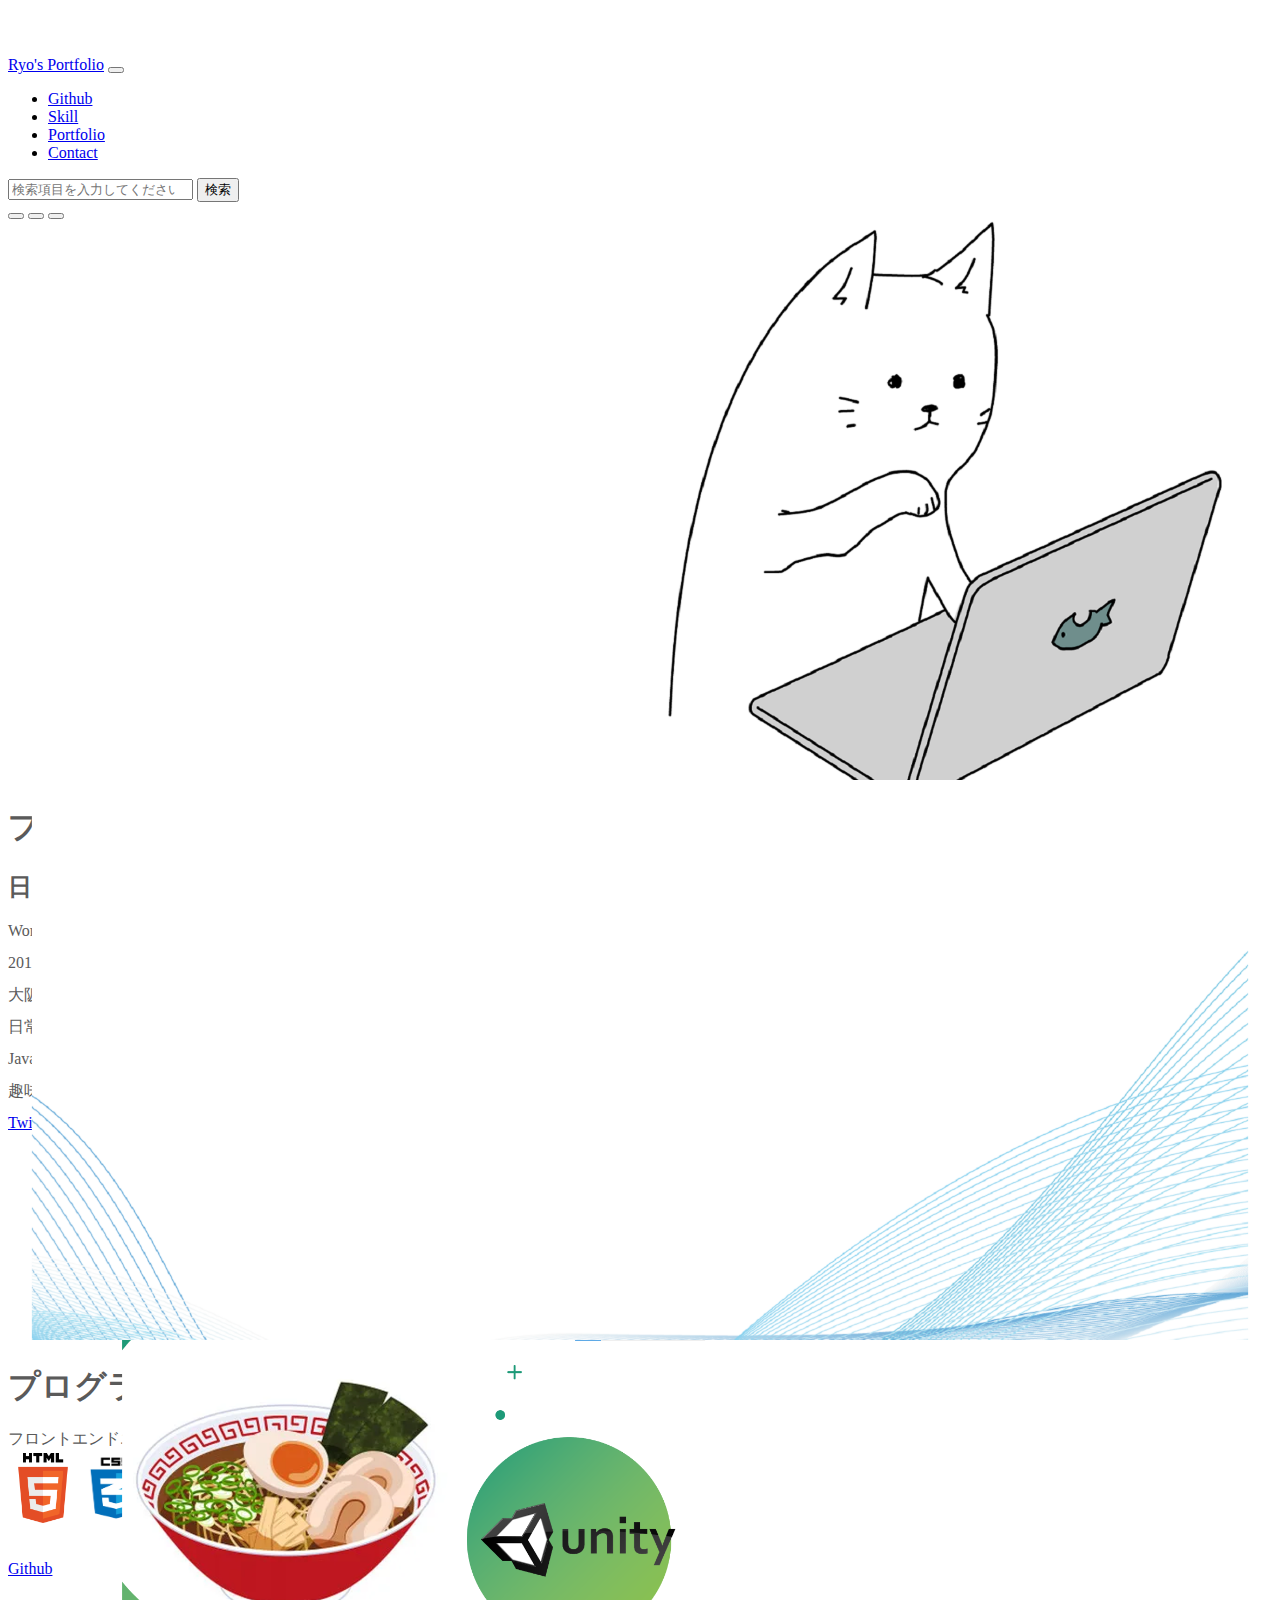
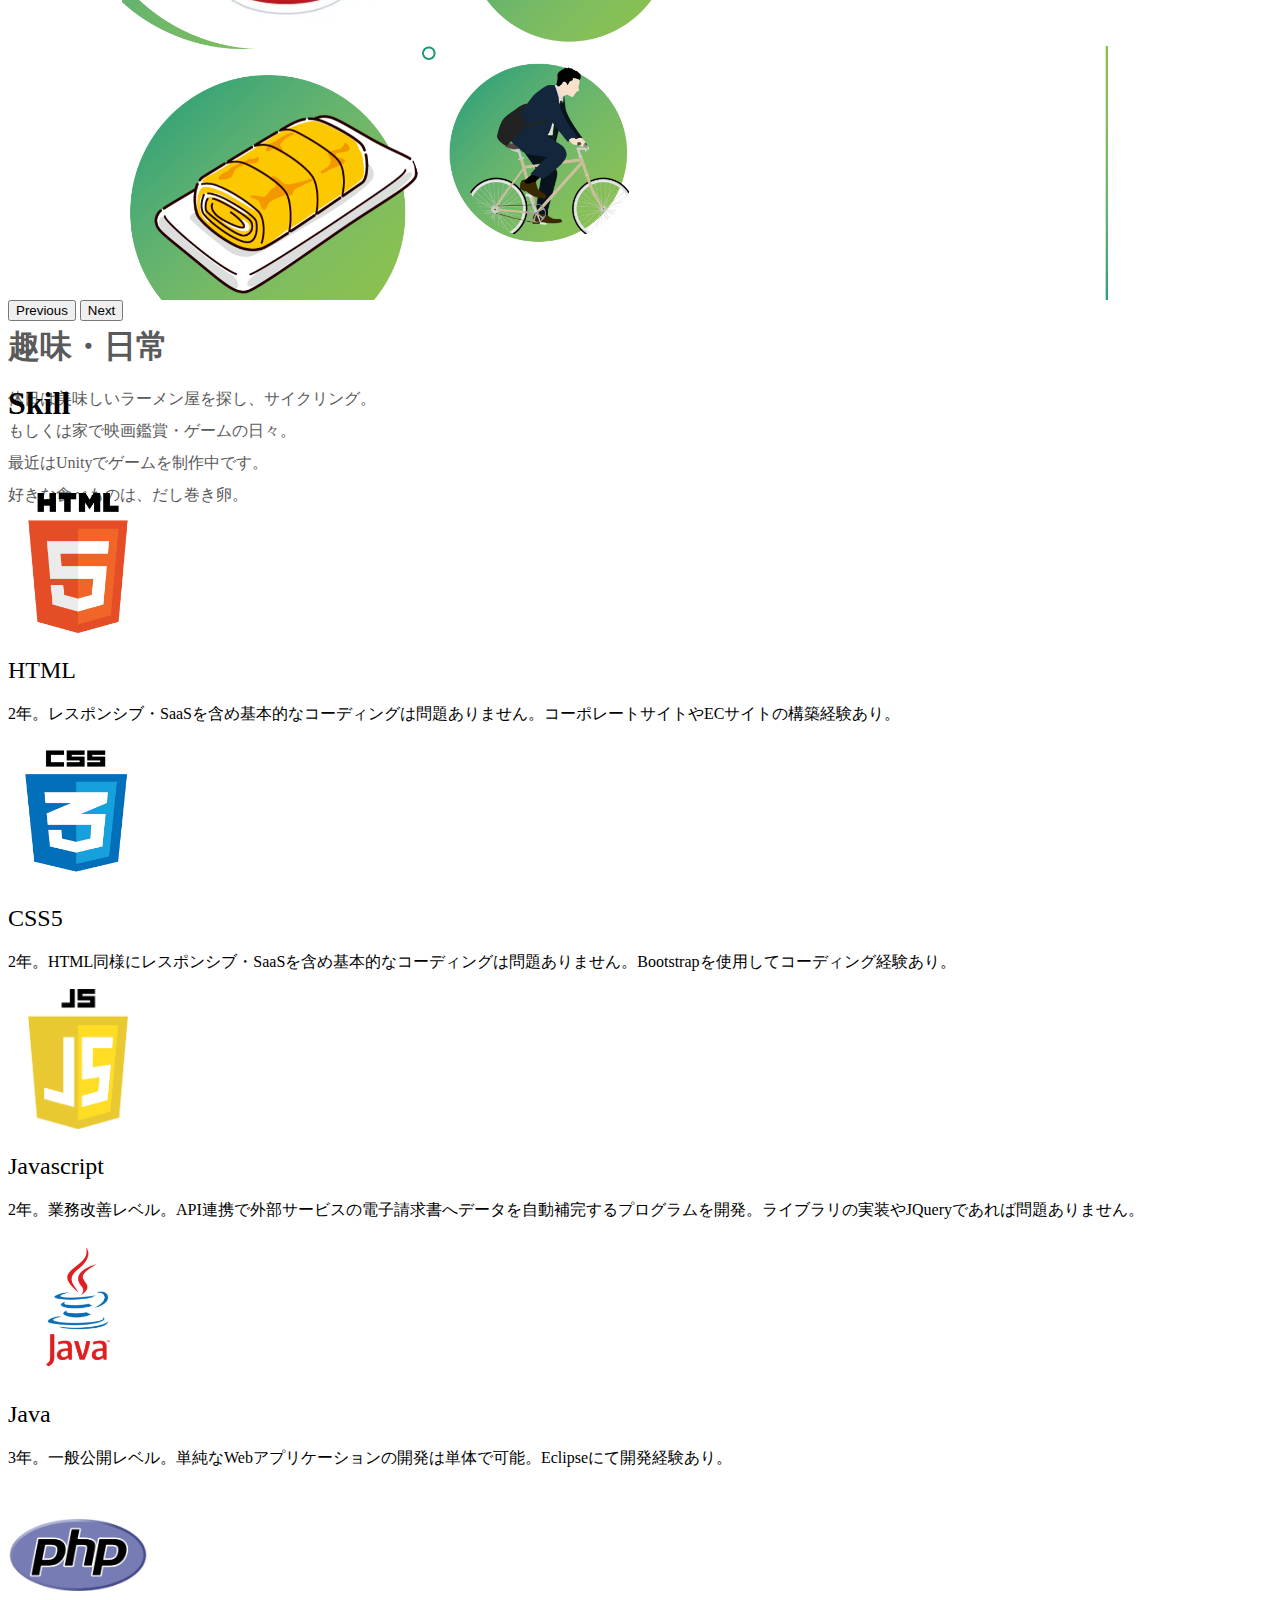
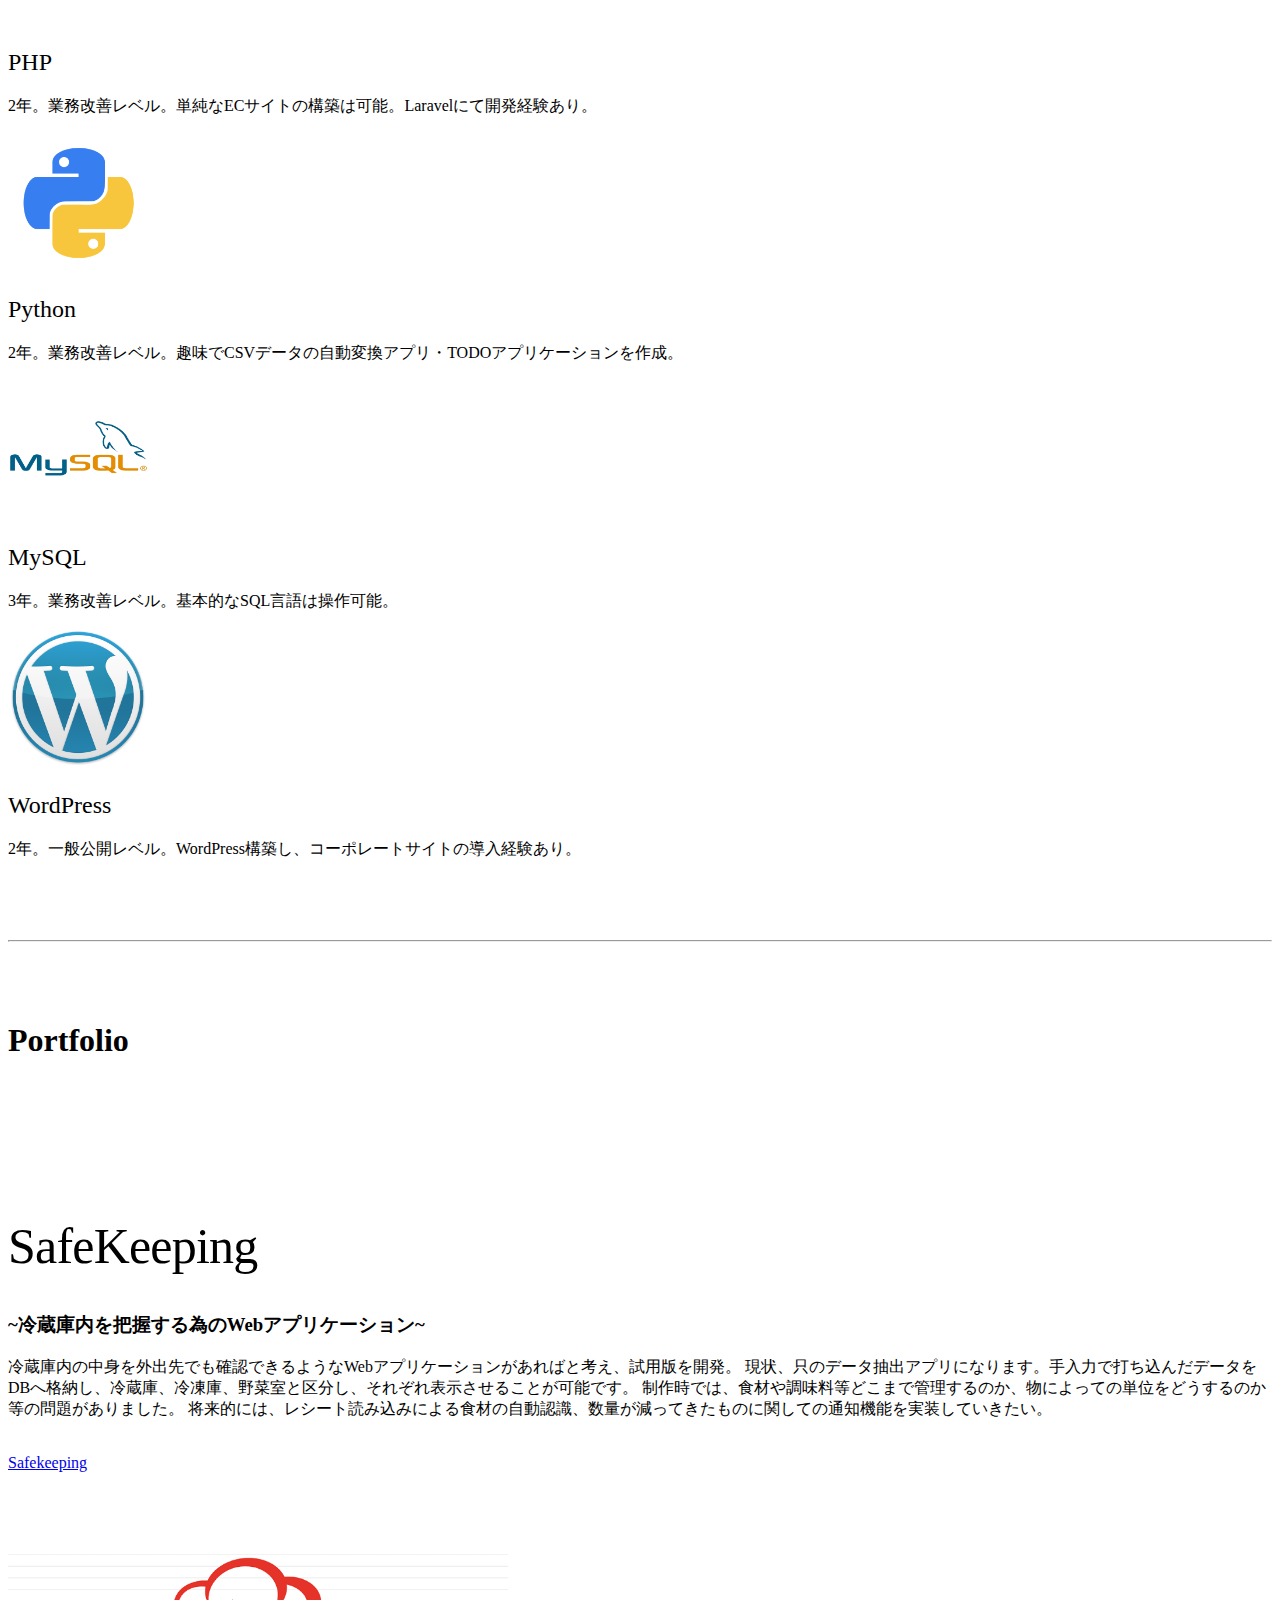
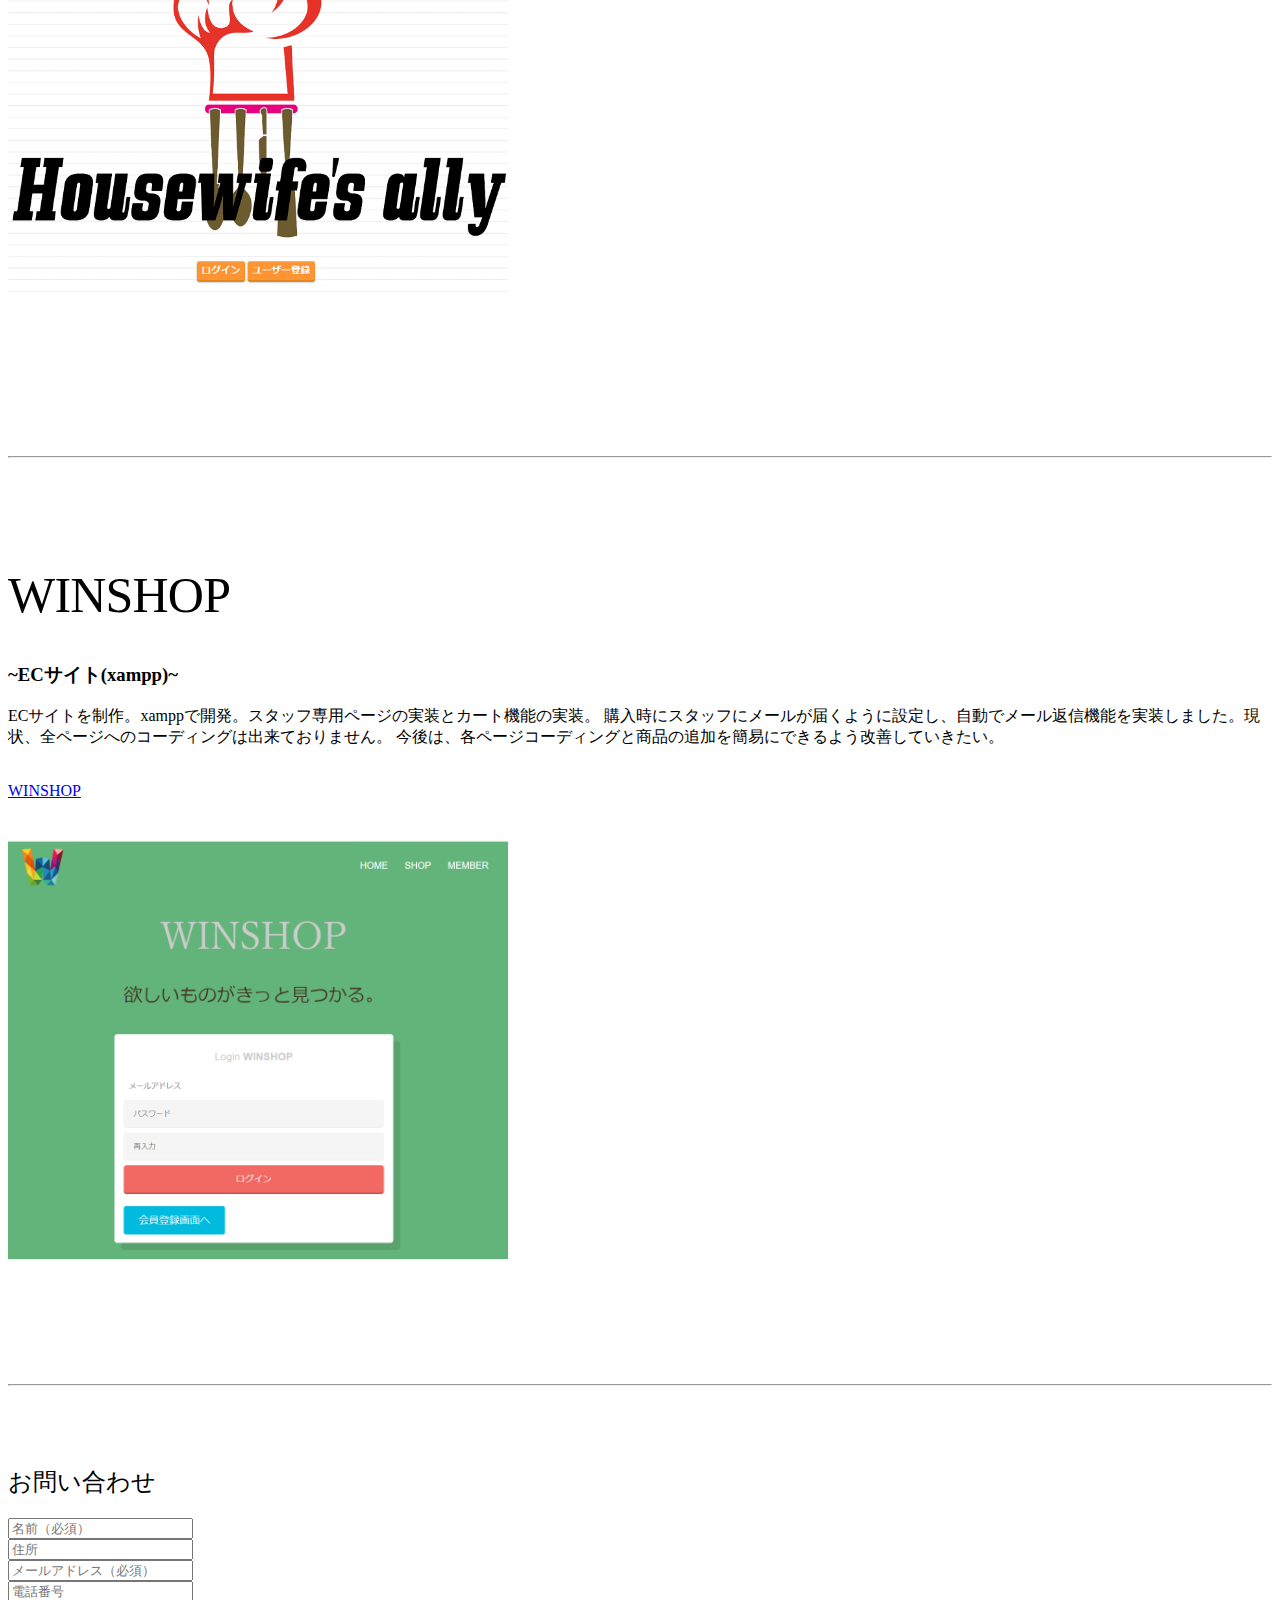
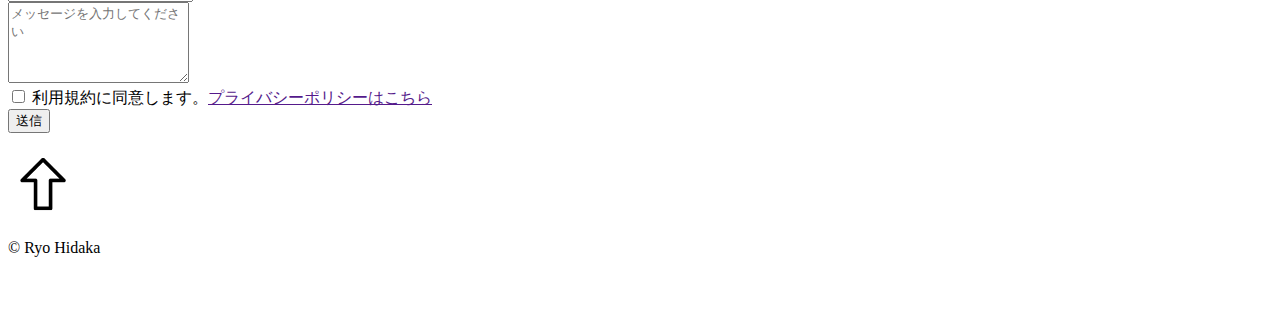
==== commit 0e4a1e0a: "Add files via upload" ====
--- a/index.html
+++ b/index.html
@@ -1,53 +1,392 @@
-<!DOCTYPE html>
-<html lang="ja">
-
-<head>
-    <meta charset="UTF-8">
-    <meta http-equiv="X-UA-Compatible" content="IE=edge">
-    <meta name="viewport" content="width=, initial-scale=1.0">
-    <meta name="keywords" content="アビタクリエイト, 下着メーカー, マスク">
-    <title>| アビタクリエイト | abita create inc.</title>
-    <link rel="stylesheet" href="style.css">
-
-</head>
-
-<body>
-    <header>
-        <div class="link-bar">
-            <nav>
-                <ul>
-                    <li><a href="#">ホーム</a></li>
-                    <li><a href="#">企業情報</a></li>
-                    <li><a href="#">サービス</a></li>
-                    <li><a href="#">お問い合わせ</a></li>
-                </ul>
-            </nav>
-        </div>
-        <div class="slider">
-            <div class="slider_msg">
-                <h1 class="title">Abita Create</h1>
-                <p>進化はいつも未体験から始まる</p>
-                <div class="popupmsg">
-                    <p>これはサンプルになります。これはサンプルになります。これはサンプルになります。これはサンプルになります。これはサンプルになります。これはサンプルになります。これはサンプルになります。これはサンプルになります。</p>
-                </div>
-            </div>
-           <img alt="">
-        </div>
-    </header>
-    <main>
-        <section>
-
-        </section>
-        <section>
-
-        </section>
-
-    </main>
-
-    <footer>
-
-    </footer>
-
-</body>
-
+<!doctype html>
+<html lang="en">
+
+<head>
+  <meta charset="utf-8">
+  <meta name="viewport" content="width=device-width, initial-scale=1">
+  <meta name="description" content="">
+  <meta name="author" content="">
+  <meta name="generator" content="Hugo 0.84.0">
+  <title>Ryo's Portfolio</title>
+
+
+  <link href="https://cdn.jsdelivr.net/npm/bootstrap@5.0.2/dist/css/bootstrap.min.css" rel="stylesheet"
+    integrity="sha384-EVSTQN3/azprG1Anm3QDgpJLIm9Nao0Yz1ztcQTwFspd3yD65VohhpuuCOmLASjC" crossorigin="anonymous">
+
+  <!-- Bootstrap core CSS -->
+
+  <style>
+    .bd-placeholder-img {
+      font-size: 1.125rem;
+      text-anchor: middle;
+      -webkit-user-select: none;
+      -moz-user-select: none;
+      user-select: none;
+    }
+
+    @media (min-width: 768px) {
+      .bd-placeholder-img-lg {
+        font-size: 3.5rem;
+      }
+    }
+  </style>
+
+
+  <!-- Custom styles for this template -->
+  <link href="/style.css" rel="stylesheet">
+</head>
+
+<body>
+
+  <header>
+    <nav class="navbar navbar-expand-md navbar-dark fixed-top bg-dark">
+      <div class="container-fluid">
+        <a class="navbar-brand" href="#">Ryo's Portfolio</a>
+        <button class="navbar-toggler" type="button" data-bs-toggle="collapse" data-bs-target="#navbarCollapse"
+          aria-controls="navbarCollapse" aria-expanded="false" aria-label="Toggle navigation">
+          <span class="navbar-toggler-icon"></span>
+        </button>
+        <div class="collapse navbar-collapse" id="navbarCollapse">
+          <ul class="navbar-nav me-auto mb-2 mb-md-0">
+            <li class="nav-item">
+              <a class="nav-link" aria-current="page" href="https://github.com/ryohidaka0408">Github</a>
+            </li>
+            <li class="nav-item">
+              <a class="nav-link" href="#skill">Skill</a>
+            </li>
+            <li class="nav-item">
+              <a class="nav-link" href="#portfolio">Portfolio</a>
+            </li>
+            <li class="nav-item">
+              <a class="nav-link" href="#contact" tabindex="-1" aria-disabled="true">Contact</a>
+            </li>
+          </ul>
+          <form class="d-flex">
+            <input class="form-control me-2" type="search" placeholder="検索項目を入力してください" aria-label="Search">
+            <button class="btn btn-outline-success" type="submit">検索</button>
+          </form>
+        </div>
+      </div>
+    </nav>
+  </header>
+
+  <main>
+
+    <div id="myCarousel" class="carousel slide" data-bs-ride="carousel">
+      <div class="carousel-indicators">
+        <button type="button" data-bs-target="#myCarousel" data-bs-slide-to="0" class="active" aria-current="true"
+          aria-label="Slide 1"></button>
+        <button type="button" data-bs-target="#myCarousel" data-bs-slide-to="1" aria-label="Slide 2"></button>
+        <button type="button" data-bs-target="#myCarousel" data-bs-slide-to="2" aria-label="Slide 3"></button>
+      </div>
+      <div class="carousel-inner">
+        <div class="carousel-item active">
+          <svg class="bd-placeholder-img" width="100%" height="100%" xmlns="http://www.w3.org/2000/svg"
+            aria-hidden="true" preserveAspectRatio="xMidYMid slice" focusable="false">
+            <image href="/image/edit22086771.png" width="100%" height="100%" />
+
+          </svg>
+
+          <div class="container">
+            <div class="carousel-caption text-start">
+              <h1>プロフィール</h1>
+              <h2>日高 凌(ヒダカ リョウ)</h2>
+              <p>WordPress構築、ECサイトの改修などフロント部の開発をメイン行っております。</p>
+              <p>2015年大谷大学を卒業後、営業・警備業を経て現在SEとして働いております。</p>
+              <p>大阪出身、大阪在住。</p>
+              <p>日常業務を楽にする為にプログラミングを学びはじめ、前職を退職後、職業訓練校にて</p>
+              <p>Java/Python/MySQLを学習。</p>
+              <p>趣味は映画鑑賞・ゲーム・サイクリングです。</p>
+              <p><a class="btn btn-lg btn-primary" href="https://twitter.com/RyoHidaka6">Twitter</a></p>
+            </div>
+          </div>
+        </div>
+        <div class="carousel-item">
+          <svg class="bd-placeholder-img" width="100%" height="100%" xmlns="http://www.w3.org/2000/svg"
+            aria-hidden="true" preserveAspectRatio="xMidYMid slice" focusable="false">
+            <image href="/image/edit2219858.png" width="100%" height="100%" />
+          </svg>
+
+          <div class="container">
+            <div class="carousel-caption">
+              <h1>プログラミング</h1>
+              <p>フロントエンドエンジニアとして開発に携わることが多く、主にコーポレートサイト・ECサイトの改修を担当しております。
+              </p>
+              <img
+                src="/image/kisspng-html-web-design-scalable-vector-graphics-world-wid-html5-icon-hd-5ab0c85c377aa0.0639325615215350682273.png"
+                class="img-responsive" alt="" width="70px" height="70px">
+              <img
+                src="/image/kisspng-css3-cascading-style-sheets-logo-html-markup-langu-5adbf15c4512b2.0914928015243636122829.png"
+                class="img-responsive" alt="" width="70px" height="70px">
+              <img src="/image/kisspng-javascript-logo-html-comment-blog-5ae63c23139110.5436874015250381150802.png"
+                class="img-responsive" alt="" width="70px" height="70px">
+              <img
+                src="/image/kisspng-java-runtime-environment-computer-icons-java-platf-java-5ade3063f31610.0948145615245108199957.png"
+                class="img-responsive" alt="" width="70px" height="70px">
+              <img
+                src="/image/kisspng-php-server-side-scripting-computer-software-genera-php-5adc5e792550b8.3506828915243915451529.png"
+                class="img-responsive" alt="" width="70px" height="70px">
+              <img src="/image/kisspng-angle-text-symbol-brand-other-python-5ab0c09b9ea1a7.3286927515215330836498.png"
+                class="img-responsive" alt="" width="70px" height="70px">
+              <img src="/image/kisspng-mysqli-php-database-linux-coding-5ac4824a2e87e0.4375062915228278501906.png"
+                class="img-responsive" alt="" width="70px" height="70px">
+              <img src="/image/kisspng-wordpress-logo-theme-5aec5a4793a276.1615702515254390476047.png"
+                class="img-responsive" alt="" width="70px" height="70px">
+              <br>
+              <br>
+              <p><a class="btn btn-lg btn-primary" href="https://github.com/ryohidaka0408">Github</a></p>
+            </div>
+          </div>
+        </div>
+        <div class="carousel-item">
+          <svg class="bd-placeholder-img" width="100%" height="100%" xmlns="http://www.w3.org/2000/svg"
+            aria-hidden="true" preserveAspectRatio="xMidYMid slice" focusable="false">
+            <image href="/image/2023-05-08 170212.png" width="100%" height="100%" />
+          </svg>
+
+          <div class="container">
+            <div class="carousel-caption text-end">
+              <h1>趣味・日常</h1>
+              <p>休日は美味しいラーメン屋を探し、サイクリング。
+              <p>もしくは家で映画鑑賞・ゲームの日々。</p>
+              <p>最近はUnityでゲームを制作中です。</p>
+              <p>好きな食べものは、だし巻き卵。</p>
+            </div>
+          </div>
+        </div>
+      </div>
+      <button class="carousel-control-prev" type="button" data-bs-target="#myCarousel" data-bs-slide="prev">
+        <span class="carousel-control-prev-icon" aria-hidden="true"></span>
+        <span class="visually-hidden">Previous</span>
+      </button>
+      <button class="carousel-control-next" type="button" data-bs-target="#myCarousel" data-bs-slide="next">
+        <span class="carousel-control-next-icon" aria-hidden="true"></span>
+        <span class="visually-hidden">Next</span>
+      </button>
+    </div>
+
+
+    <!-- Marketing messaging and featurettes
+  ================================================== -->
+    <!-- Wrap the rest of the page in another container to center all the content. -->
+
+    <div class="container marketing" id="skill">
+      <h1 class="title-font">Skill</h1>
+
+      <!-- Three columns of text below the carousel -->
+      <div class="row">
+        <div class="col-lg-3">
+          <svg class="bd-placeholder-img rounded" width="140" height="140" xmlns="http://www.w3.org/2000/svg" role="img"
+            aria-label="Placeholder: 140x140" preserveAspectRatio="xMidYMid slice" focusable="false">
+            <title>Placeholder</title>
+            <image
+              href="/image/kisspng-html-web-design-scalable-vector-graphics-world-wid-html5-icon-hd-5ab0c85c377aa0.0639325615215350682273.png"
+              width="100%" height="100%" /><text x="50%" y="50%" fill="#777" dy=".3em"></text>
+          </svg>
+
+          <h2>HTML</h2>
+          <p>2年。レスポンシブ・SaaSを含め基本的なコーディングは問題ありません。コーポレートサイトやECサイトの構築経験あり。</p>
+        </div><!-- /.col-lg-4 -->
+        <div class="col-lg-3">
+          <svg class="bd-placeholder-img rounded" width="140" height="140" xmlns="http://www.w3.org/2000/svg" role="img"
+            aria-label="Placeholder: 140x140" preserveAspectRatio="xMidYMid slice" focusable="false">
+            <title>Placeholder</title>
+            <image
+              href="/image/editkisspng-css3-cascading-style-sheets-logo-html-markup-langu-5adbf15c4512b2.0914928015243636122829.png"
+              width="100%" height="100%" /><text x="50%" y="50%" fill="#777" dy=".3em"></text>
+          </svg>
+
+          <h2>CSS5</h2>
+          <p>2年。HTML同様にレスポンシブ・SaaSを含め基本的なコーディングは問題ありません。Bootstrapを使用してコーディング経験あり。</p>
+
+        </div><!-- /.col-lg-4 -->
+        <div class="col-lg-3">
+          <svg class="bd-placeholder-img rounded" width="140" height="140" xmlns="http://www.w3.org/2000/svg" role="img"
+            aria-label="Placeholder: 140x140" preserveAspectRatio="xMidYMid slice" focusable="false">
+            <title>Placeholder</title>
+            <image href="/image/kisspng-javascript-logo-html-comment-blog-5ae63c23139110.5436874015250381150802.png"
+              width="100%" height="100%" /><text x="50%" y="50%" fill="#777" dy=".3em"></text>
+          </svg>
+
+          <h2>Javascript</h2>
+          <p>2年。業務改善レベル。API連携で外部サービスの電子請求書へデータを自動補完するプログラムを開発。ライブラリの実装やJQueryであれば問題ありません。</p>
+
+        </div><!-- /.col-lg-4 -->
+        <div class="col-lg-3">
+          <svg class="bd-placeholder-img rounded" width="140" height="140" xmlns="http://www.w3.org/2000/svg" role="img"
+            aria-label="Placeholder: 140x140" preserveAspectRatio="xMidYMid slice" focusable="false">
+            <title>Placeholder</title>
+            <image
+              href="/image/kisspng-java-runtime-environment-computer-icons-java-platf-java-5ade3063f31610.0948145615245108199957.png"
+              width="100%" height="100%" /><text x="50%" y="50%" fill="#777" dy=".3em"></text>
+          </svg>
+
+          <h2>Java</h2>
+          <p>3年。一般公開レベル。単純なWebアプリケーションの開発は単体で可能。Eclipseにて開発経験あり。</p>
+        </div><!-- /.col-lg-4 -->
+      </div><!-- /.row -->
+      <div class="row">
+        <div class="col-lg-3">
+          <svg class="bd-placeholder-img rounded" width="140" height="140" xmlns="http://www.w3.org/2000/svg" role="img"
+            aria-label="Placeholder: 140x140" preserveAspectRatio="xMidYMid slice" focusable="false">
+            <title>Placeholder</title>
+            <image
+              href="/image/kisspng-php-server-side-scripting-computer-software-genera-php-5adc5e792550b8.3506828915243915451529.png"
+              width="100%" height="100%" /><text x="50%" y="50%" fill="#777" dy=".3em"></text>
+          </svg>
+
+          <h2>PHP</h2>
+          <p>2年。業務改善レベル。単純なECサイトの構築は可能。Laravelにて開発経験あり。</p>
+
+        </div><!-- /.col-lg-4 -->
+        <div class="col-lg-3">
+          <svg class="bd-placeholder-img rounded" width="140" height="140" xmlns="http://www.w3.org/2000/svg" role="img"
+            aria-label="Placeholder: 140x140" preserveAspectRatio="xMidYMid slice" focusable="false">
+            <title>Placeholder</title>
+            <image href="/image/kisspng-angle-text-symbol-brand-other-python-5ab0c09b9ea1a7.3286927515215330836498.png"
+              width="100%" height="100%" /><text x="50%" y="50%" fill="#777" dy=".3em"></text>
+          </svg>
+
+          <h2>Python</h2>
+          <p>2年。業務改善レベル。趣味でCSVデータの自動変換アプリ・TODOアプリケーションを作成。</p>
+        </div><!-- /.col-lg-4 -->
+        <div class="col-lg-3">
+          <svg class="bd-placeholder-img rounded" width="140" height="140" xmlns="http://www.w3.org/2000/svg" role="img"
+            aria-label="Placeholder: 140x140" preserveAspectRatio="xMidYMid slice" focusable="false">
+            <title>Placeholder</title>
+            <image href="/image/kisspng-mysqli-php-database-linux-coding-5ac4824a2e87e0.4375062915228278501906.png"
+              width="100%" height="100%" /><text x="50%" y="50%" fill="#777" dy=".3em"></text>
+          </svg>
+
+          <h2>MySQL</h2>
+          <p>3年。業務改善レベル。基本的なSQL言語は操作可能。</p>
+        </div><!-- /.col-lg-4 -->
+        <div class="col-lg-3">
+          <svg class="bd-placeholder-img rounded" width="140" height="140" xmlns="http://www.w3.org/2000/svg" role="img"
+            aria-label="Placeholder: 140x140" preserveAspectRatio="xMidYMid slice" focusable="false">
+            <title>Placeholder</title>
+            <image href="/image/kisspng-wordpress-logo-theme-5aec5a4793a276.1615702515254390476047.png" width="100%"
+              height="100%" /><text x="50%" y="50%" fill="#777" dy=".3em"></text>
+          </svg>
+
+          <h2>WordPress</h2>
+          <p>2年。一般公開レベル。WordPress構築し、コーポレートサイトの導入経験あり。</p>
+        </div><!-- /.col-lg-4 -->
+      </div><!-- /.row -->
+
+
+      <!-- START THE FEATURETTES -->
+
+      <hr class="featurette-divider">
+
+      <div class="row featurette" id="portfolio">
+        <h1 class="title-font">Portfolio</h1>
+        <div class="col-md-7">
+          <h2 class="featurette-heading">SafeKeeping</h2>
+          <h3><span class="text-muted">~冷蔵庫内を把握する為のWebアプリケーション~</span></h3>
+          <p class="lead">
+            冷蔵庫内の中身を外出先でも確認できるようなWebアプリケーションがあればと考え、試用版を開発。
+            現状、只のデータ抽出アプリになります。手入力で打ち込んだデータをDBへ格納し、冷蔵庫、冷凍庫、野菜室と区分し、それぞれ表示させることが可能です。
+            制作時では、食材や調味料等どこまで管理するのか、物によっての単位をどうするのか等の問題がありました。
+            将来的には、レシート読み込みによる食材の自動認識、数量が減ってきたものに関しての通知機能を実装していきたい。
+          </p>
+          <br>
+          <a href="https://github.com/ryohidaka0408/safekeeping">Safekeeping</a>
+        </div>
+        <div class="col-md-5">
+          <svg class="bd-placeholder-img bd-placeholder-img-lg featurette-image img-fluid mx-auto" width="500"
+            height="500" xmlns="http://www.w3.org/2000/svg" role="img" aria-label="Placeholder: 500x500"
+            preserveAspectRatio="xMidYMid slice" focusable="false">
+            <title>Placeholder</title>
+            <image href="/image/スクリーンショット 2023-05-09 094113.png" class="portfolio-image" width="100%" height="100%" />
+            <text x="50%" y="50%" fill="#aaa" dy=".3em"></text>
+          </svg>
+        </div>
+      </div>
+
+      <hr class="featurette-divider">
+
+      <div class="row featurette">
+        <div class="col-md-7 order-md-2">
+          <h2 class="featurette-heading">WINSHOP</h2>
+          <h3><span class="text-muted">~ECサイト(xampp)~</span></h3>
+          <p class="lead">ECサイトを制作。xamppで開発。スタッフ専用ページの実装とカート機能の実装。
+            購入時にスタッフにメールが届くように設定し、自動でメール返信機能を実装しました。現状、全ページへのコーディングは出来ておりません。
+            今後は、各ページコーディングと商品の追加を簡易にできるよう改善していきたい。
+          </p>
+          <br>
+          <a href="https://github.com/ryohidaka0408/PHP_ECSite">WINSHOP</a>
+        </div>
+        <div class="col-md-5 order-md-1">
+          <svg class="bd-placeholder-img bd-placeholder-img-lg featurette-image img-fluid mx-auto" width="500"
+            height="500" xmlns="http://www.w3.org/2000/svg" role="img" aria-label="Placeholder: 500x500"
+            preserveAspectRatio="xMidYMid slice" focusable="false">
+            <title>Placeholder</title>
+            <image href="/image/ecsaite.png" class="portfolio-image" width="100%" height="100%" /><text x="50%" y="50%"
+              fill="#aaa" dy=".3em"></text>
+          </svg>
+
+        </div>
+      </div>
+
+      <hr class="featurette-divider">
+      <!-- /END THE FEATURETTES -->
+
+      <!-- START THE CONTACT -->
+      <div class="row bg-light text-dark py-5">
+        <div class="col-md-8 offset-md-2">
+          <h2 class="fs-1 mb-5 text-center fw-bold" id="contact">お問い合わせ</h2>
+          <form method="post" action="exitcaremaine@gmail.com"><!--mail.php-->
+            <div class="mb-3">
+              <input type="text" class="form-control" name="お名前" placeholder="名前（必須）" value="">
+            </div>
+            <div class="mb-3">
+              <input type="text" class="form-control" name="住所" placeholder="住所" value="">
+            </div>
+            <div class="mb-3">
+              <input type="text" class="form-control" name="Email" placeholder="メールアドレス（必須）" value="">
+            </div>
+            <div class="mb-3">
+              <input type="text" class="form-control" name="電話番号" placeholder="電話番号" value="">
+            </div>
+            <div class="mb-4">
+              <textarea class="form-control" name="お問い合わせ内容" rows="5" placeholder="メッセージを入力してください"></textarea>
+            </div>
+            <div class="form-check mb-4">
+              <input class="form-check-input" type="checkbox" value="" id="flexCheckIndeterminate">
+              <label class="form-check-label" for="flexCheckIndeterminate">
+                利用規約に同意します。<a href="" target="_blank" rel="noopener noreferrer"
+                  class="text-decoration-underline text-dark">プライバシーポリシーはこちら</a>
+              </label>
+            </div>
+            <div class="text-center pt-4 col-md-6 offset-md-3">
+              <button type="submit" class="btn btn-primary">送信</button>
+            </div>
+          </form>
+        </div>
+      </div>
+      <!-- /END THE CONTACT -->
+
+    </div><!-- /.container -->
+
+    <!-- FOOTER -->
+    <footer class="container">
+      <p class="float-end"><a href="#"><img src="/image/Pngtree_vector_up _arrow_ icon_4187256.png" alt="" width="70px"
+            height="70px"></a></p>
+      <p>&copy; Ryo Hidaka<!-- &middot; <a href="#">Privacy</a></p>-->
+    </footer>
+  </main>
+
+  <script src="https://cdn.jsdelivr.net/npm/bootstrap@5.0.2/dist/js/bootstrap.bundle.min.js"
+    integrity="sha384-MrcW6ZMFYlzcLA8Nl+NtUVF0sA7MsXsP1UyJoMp4YLEuNSfAP+JcXn/tWtIaxVXM"
+    crossorigin="anonymous"></script>
+  <script src="https://cdn.jsdelivr.net/npm/@popperjs/core@2.9.2/dist/umd/popper.min.js"
+    integrity="sha384-IQsoLXl5PILFhosVNubq5LC7Qb9DXgDA9i+tQ8Zj3iwWAwPtgFTxbJ8NT4GN1R8p"
+    crossorigin="anonymous"></script>
+  <script src="https://cdn.jsdelivr.net/npm/bootstrap@5.0.2/dist/js/bootstrap.min.js"
+    integrity="sha384-cVKIPhGWiC2Al4u+LWgxfKTRIcfu0JTxR+EQDz/bgldoEyl4H0zUF0QKbrJ0EcQF"
+    crossorigin="anonymous"></script>
+
+</body>
+
 </html>